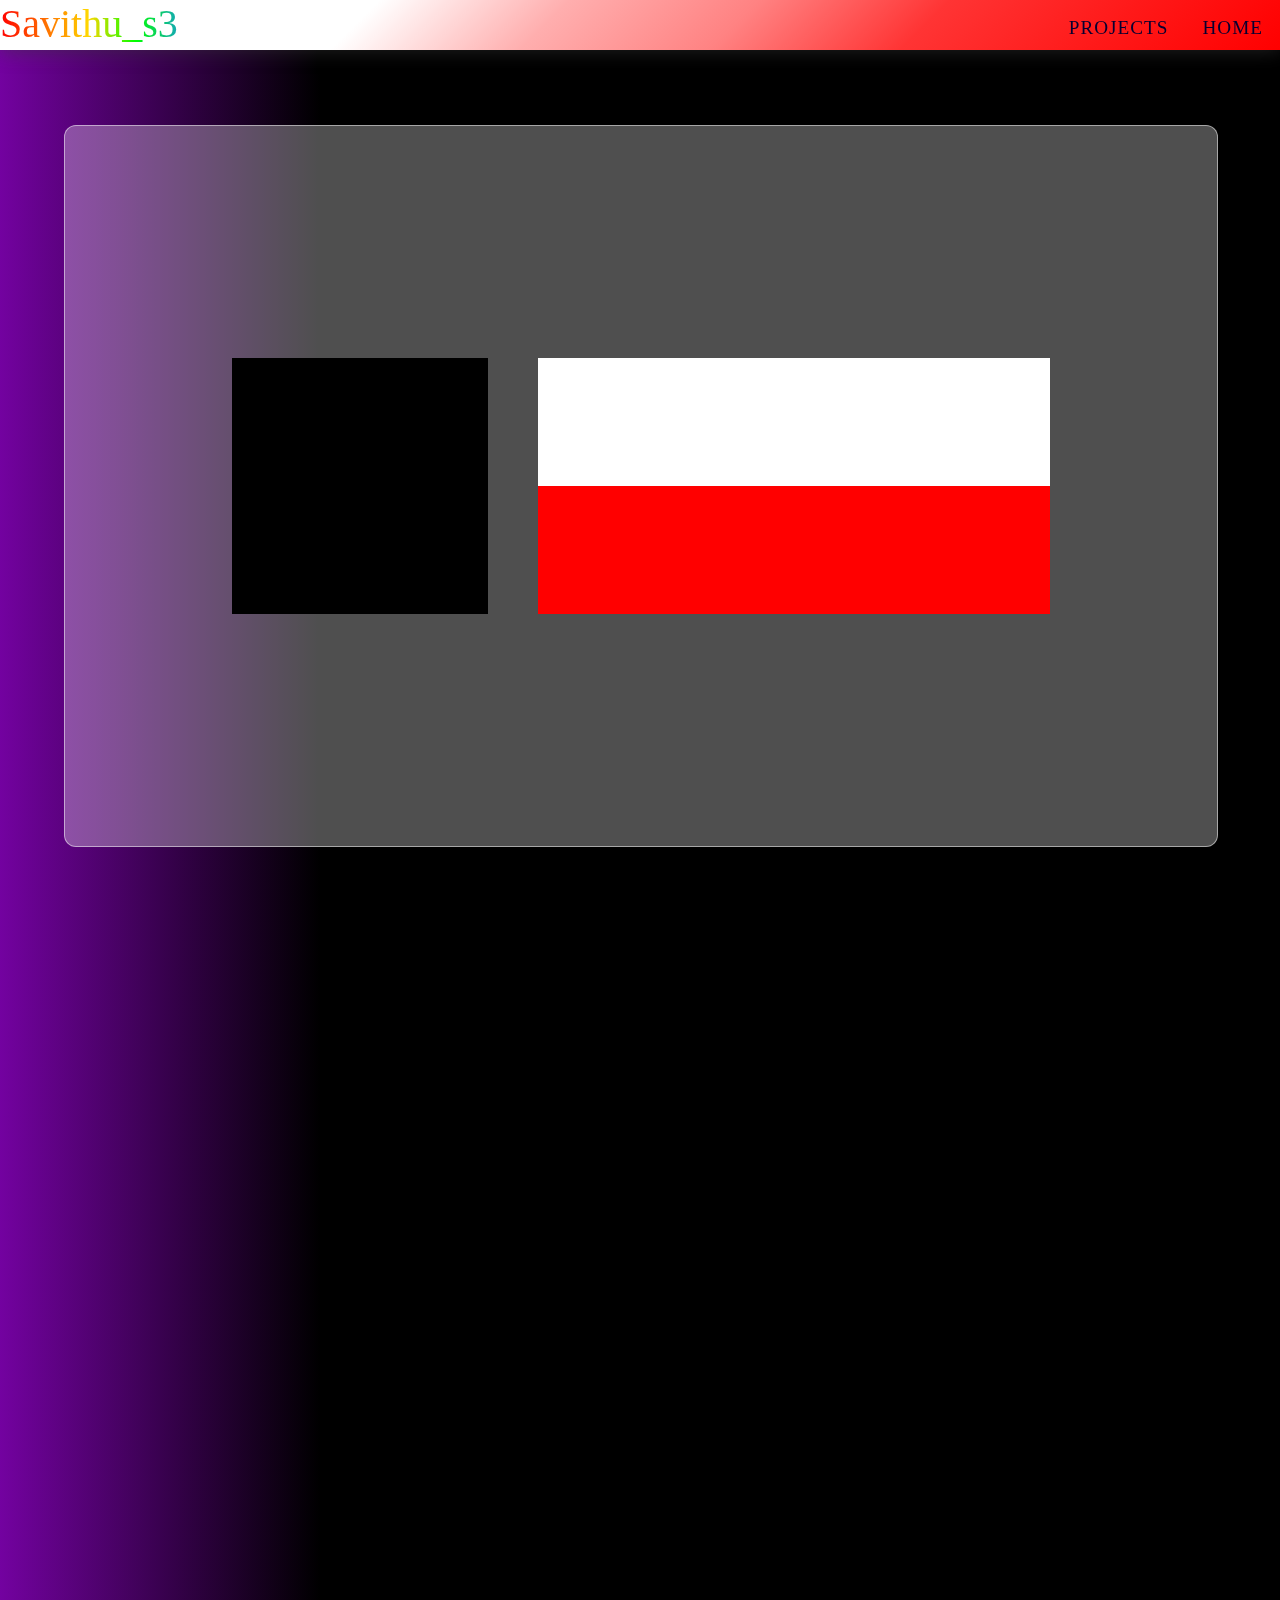
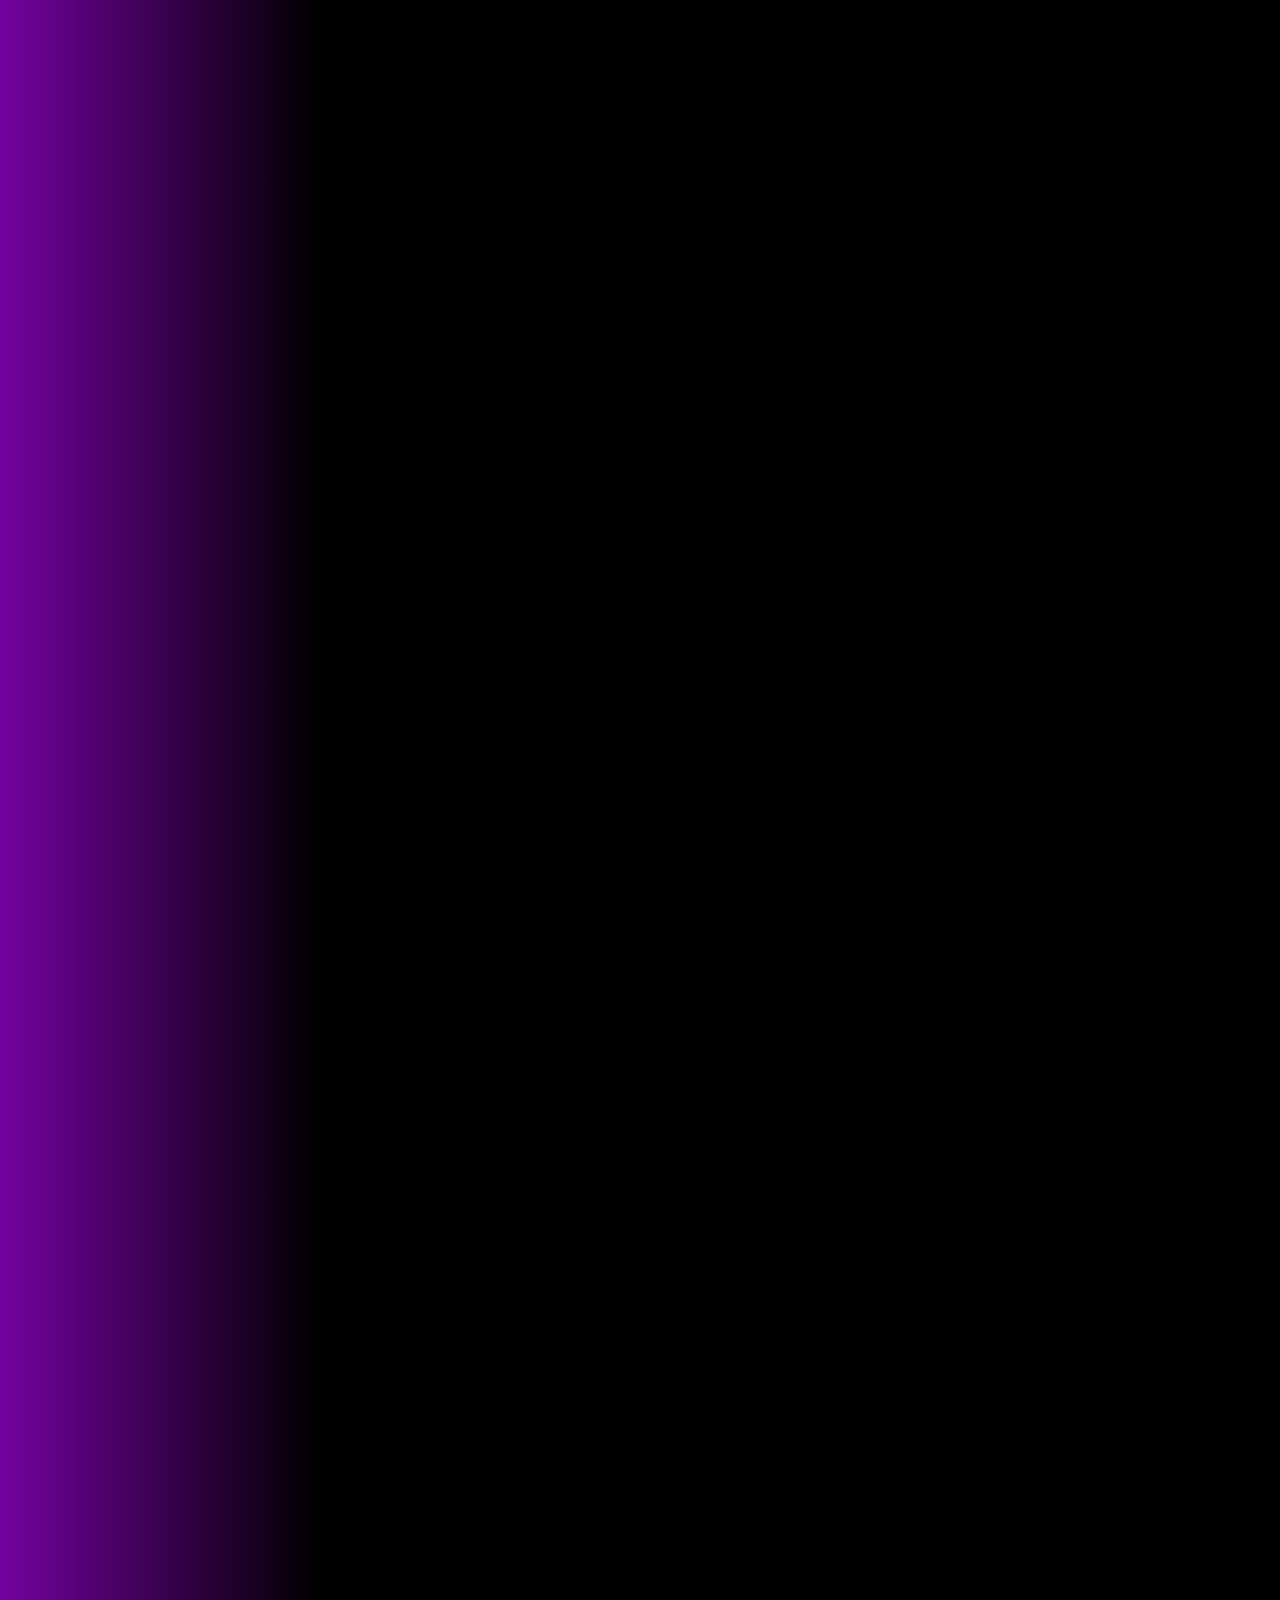
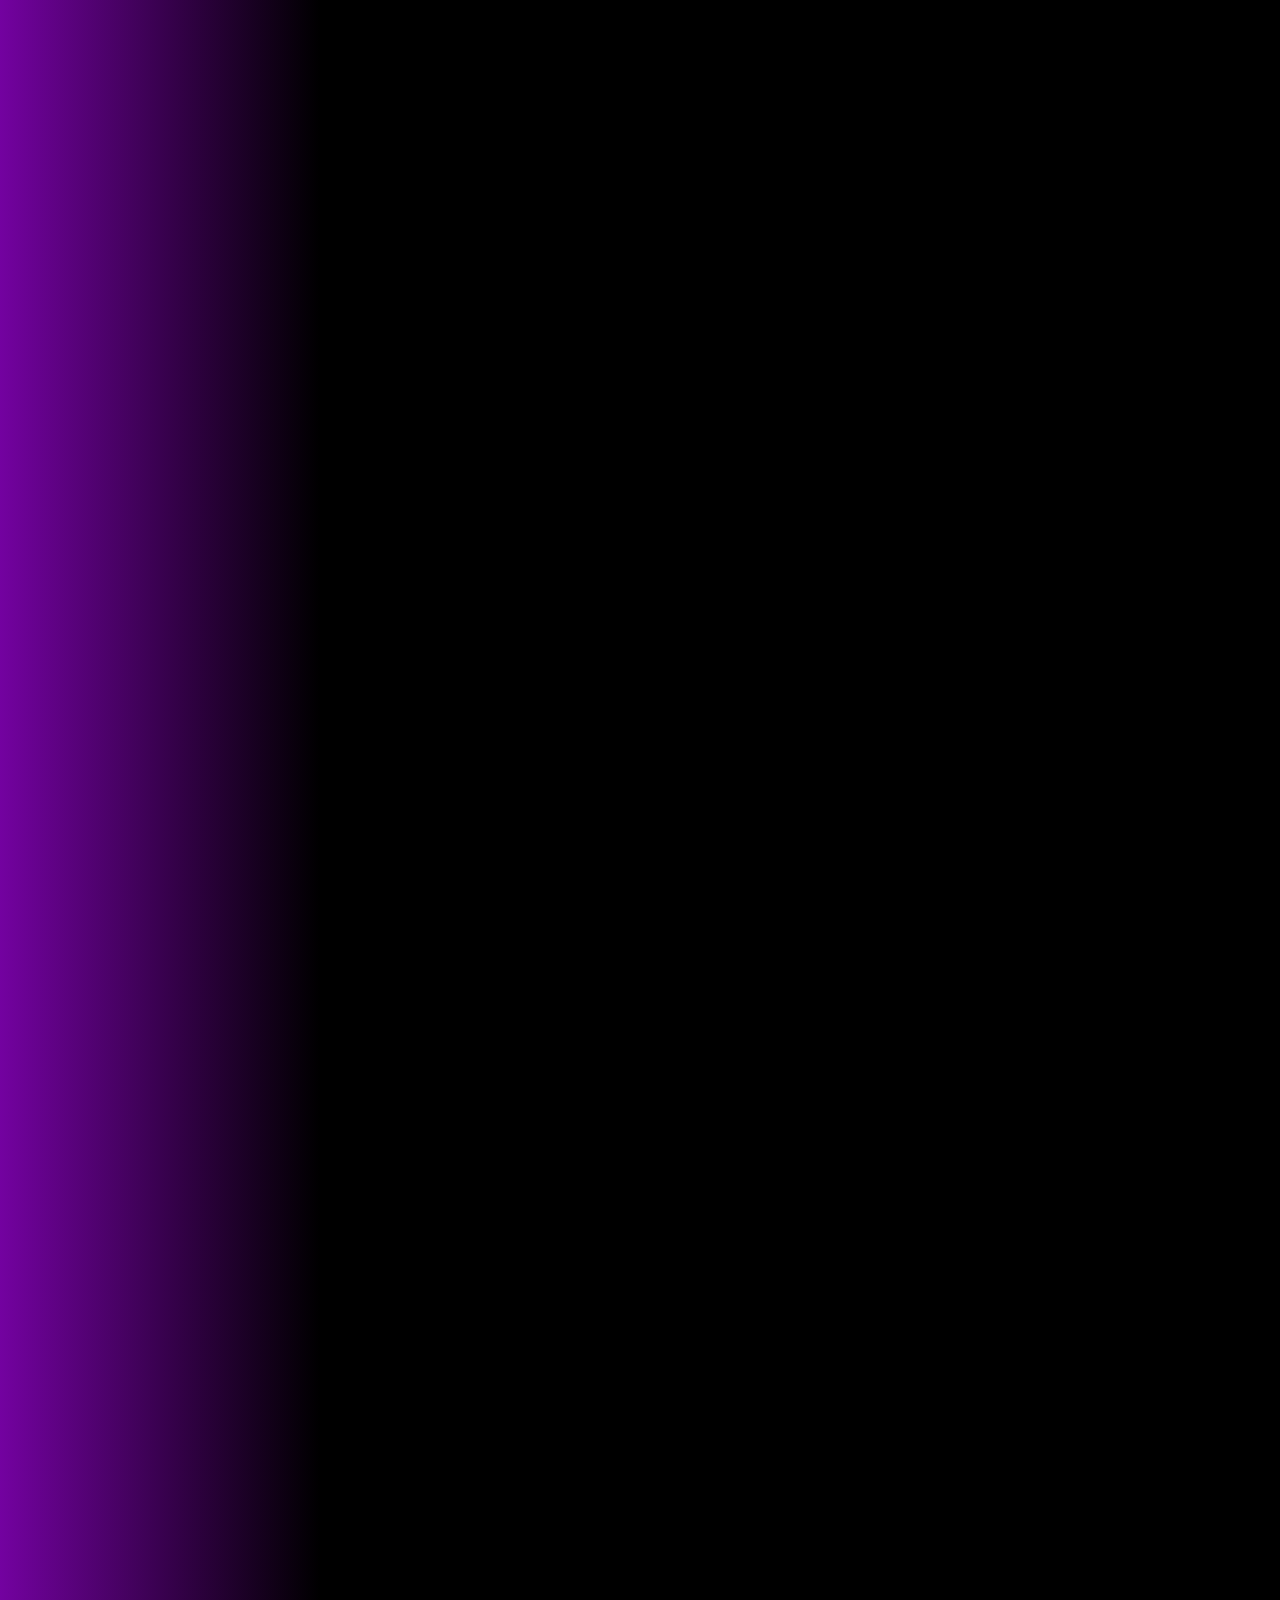
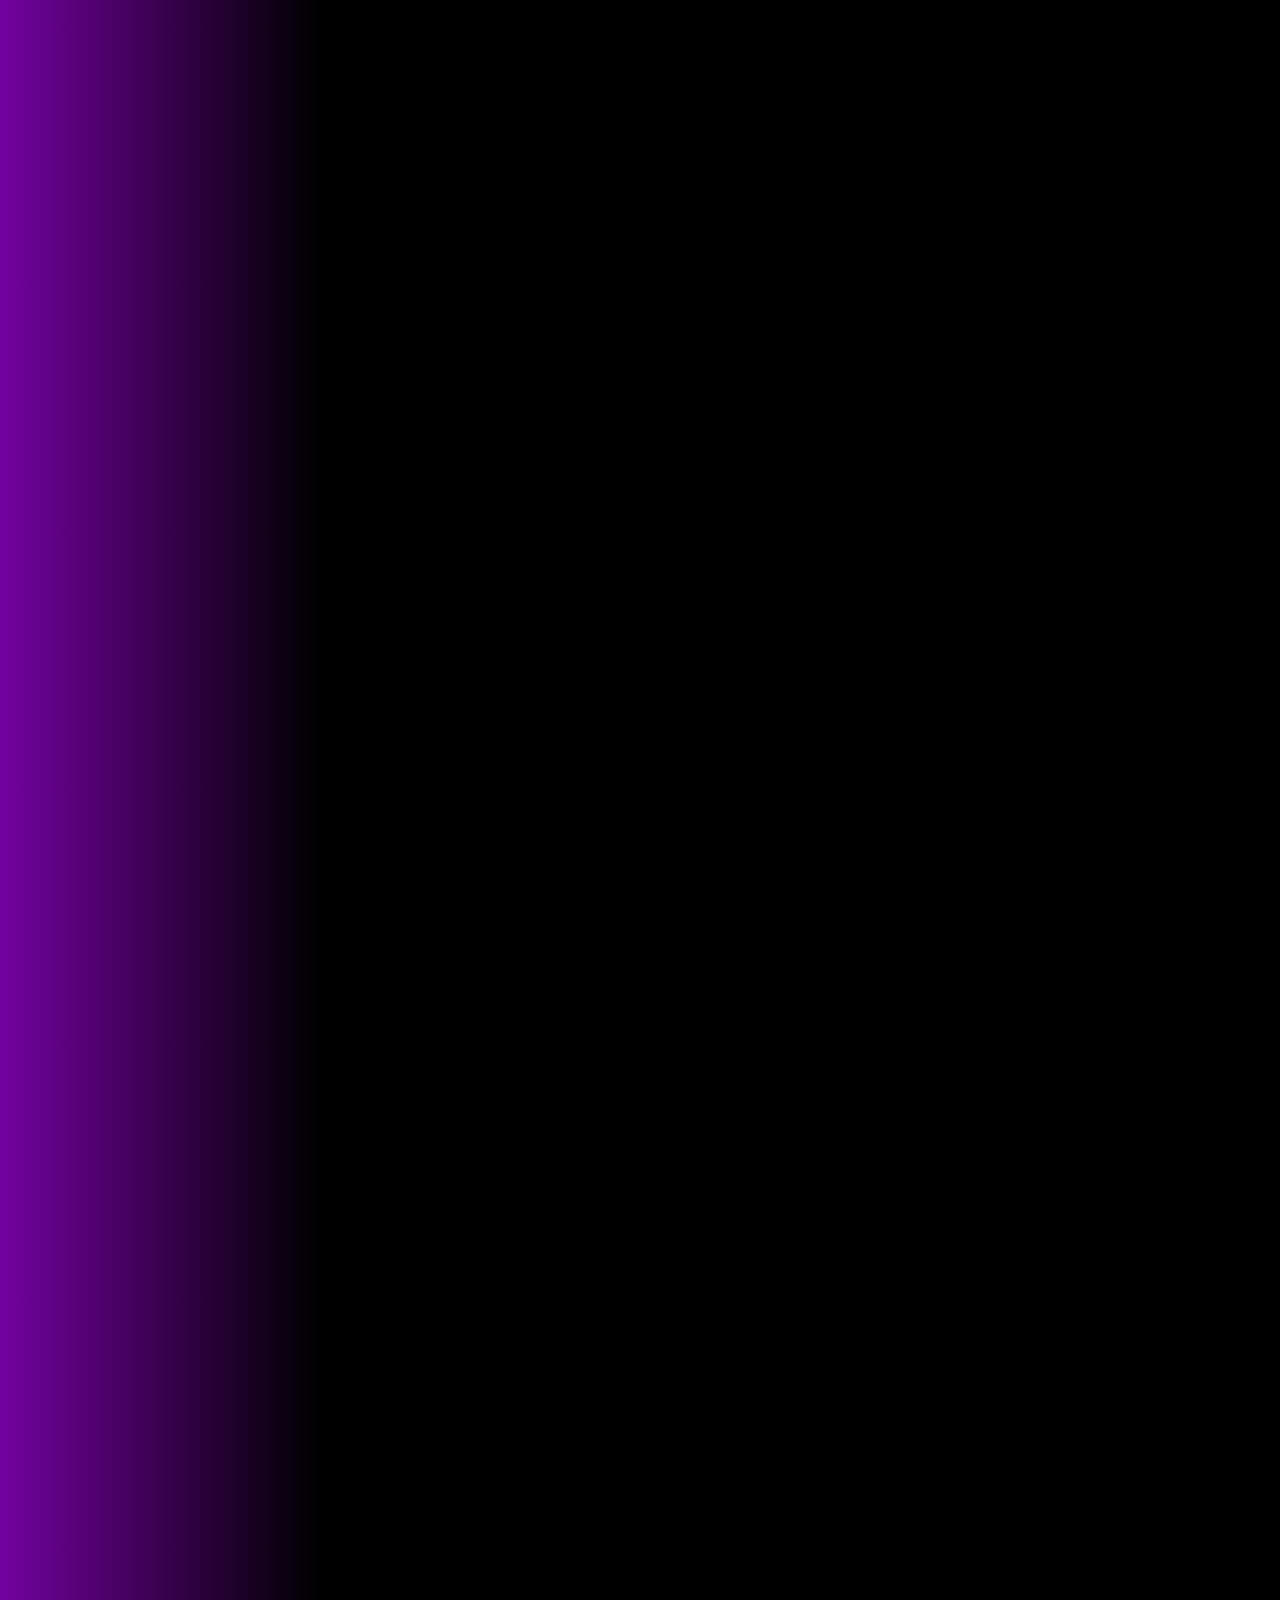
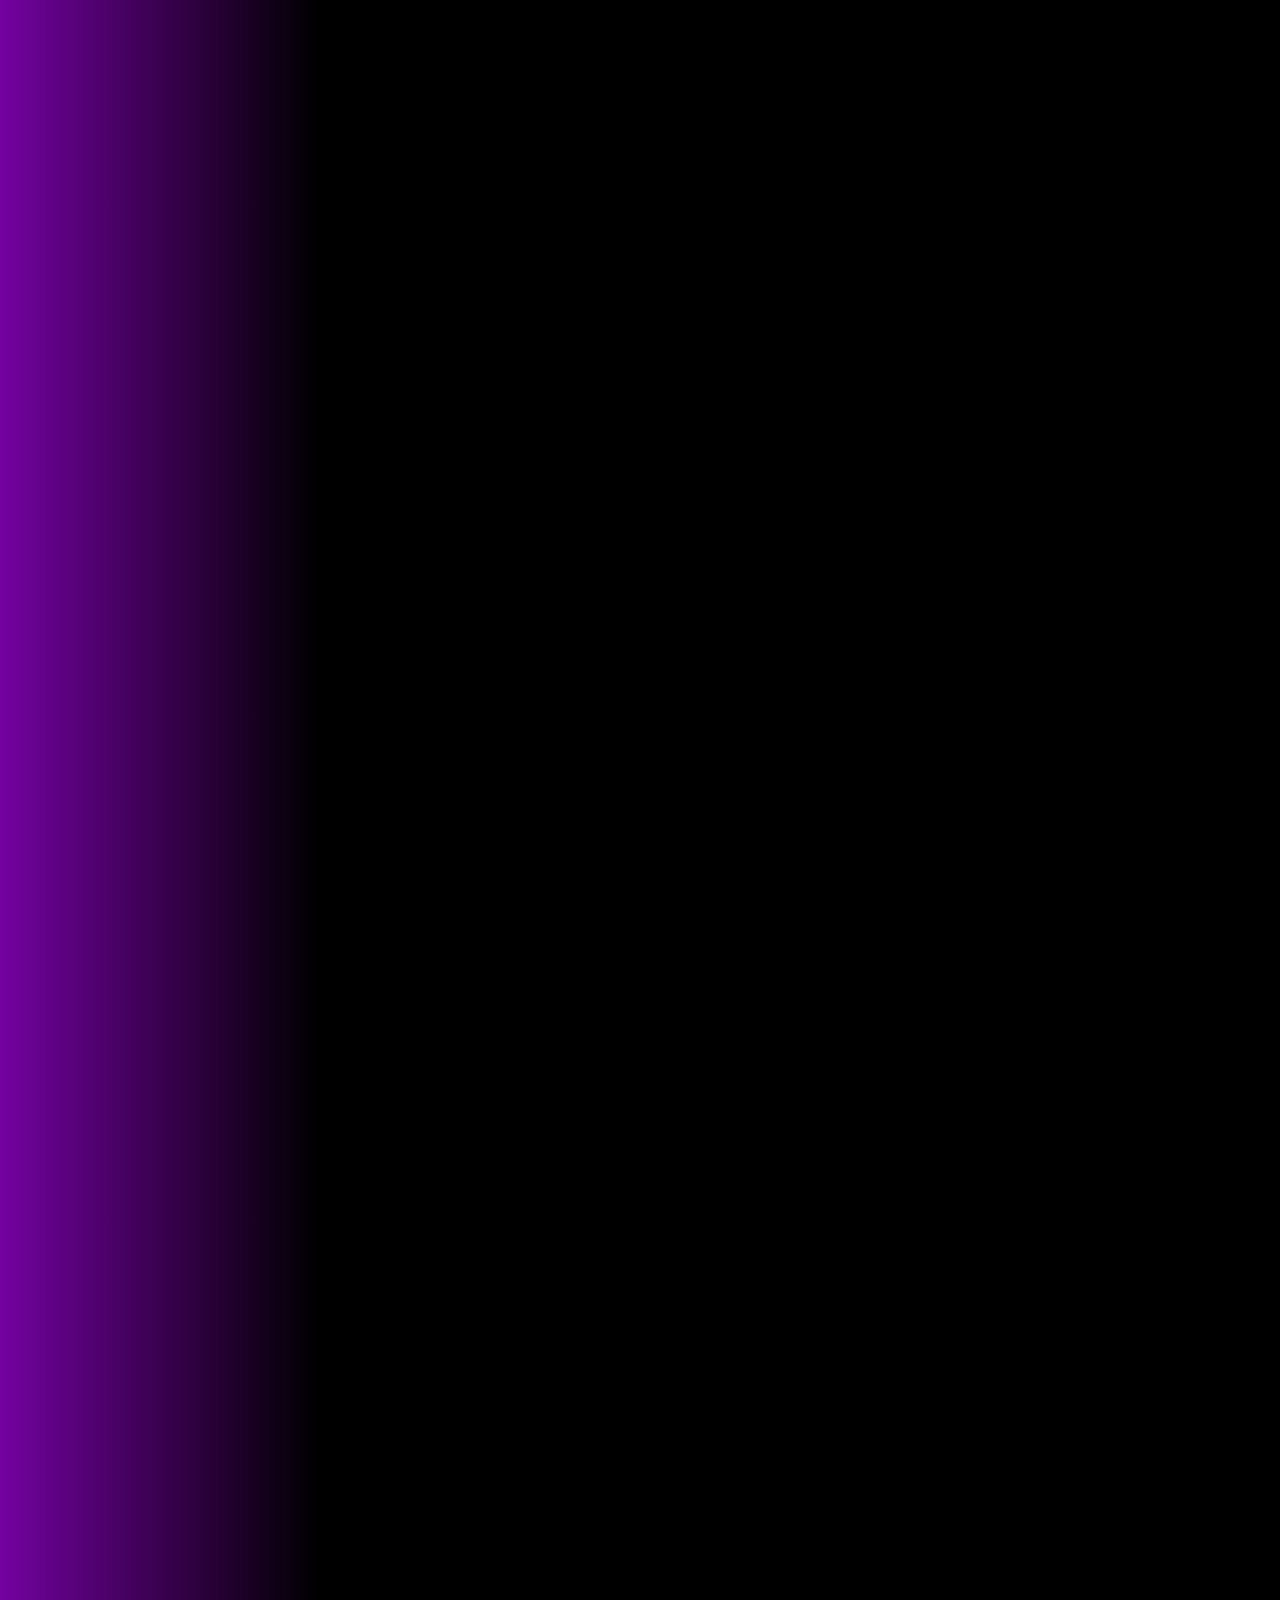
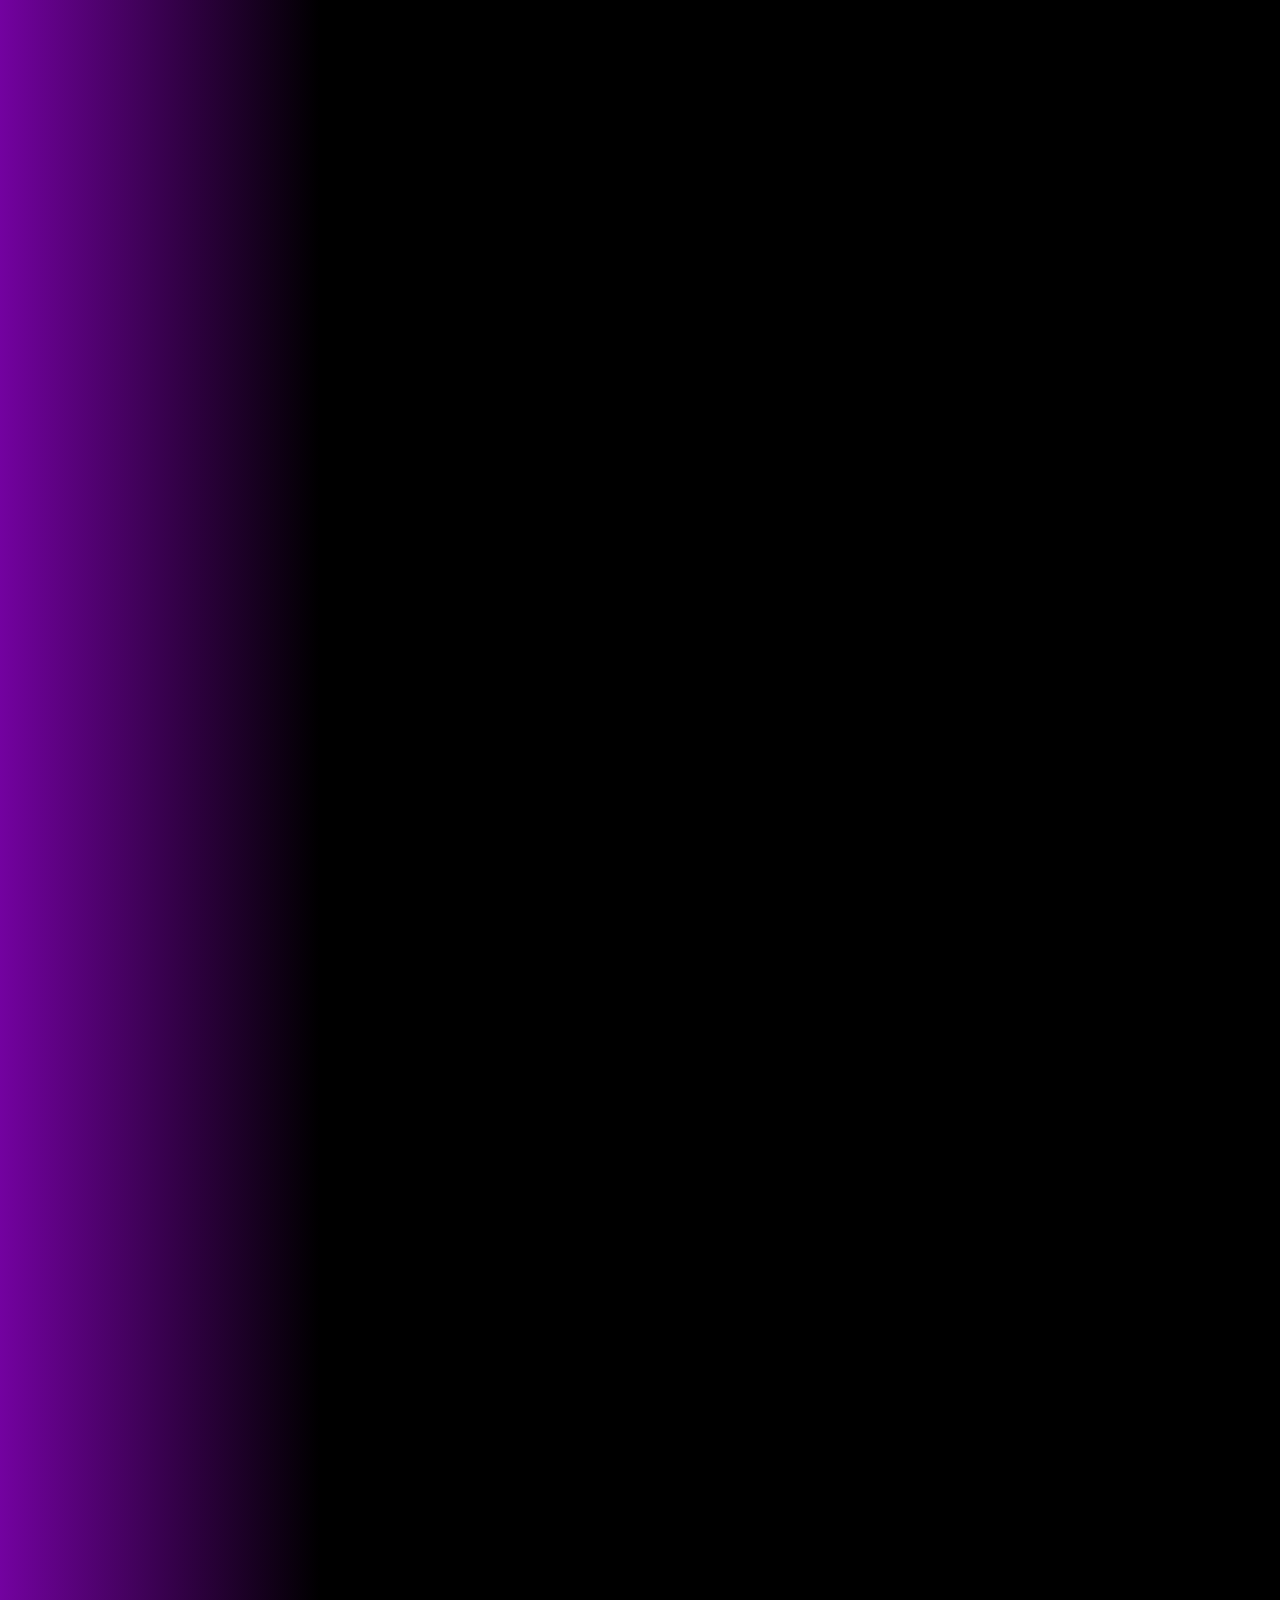
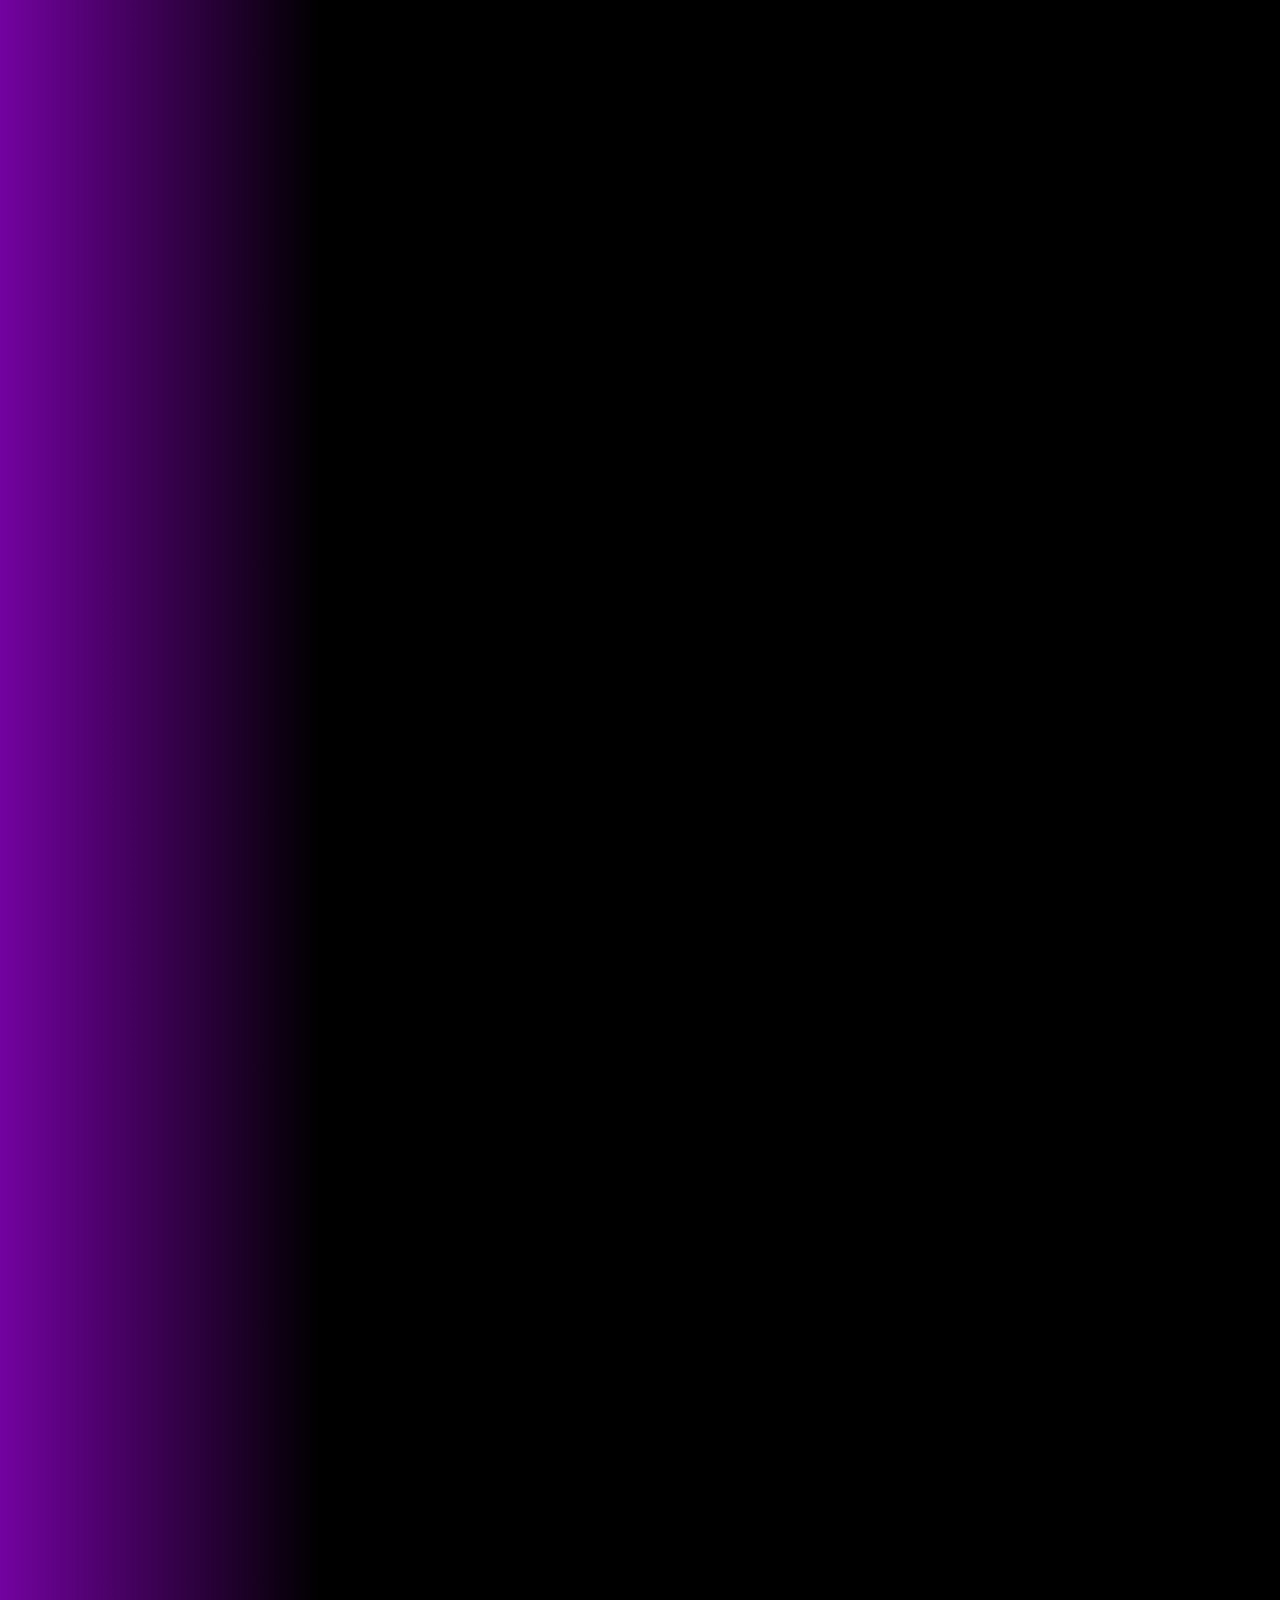
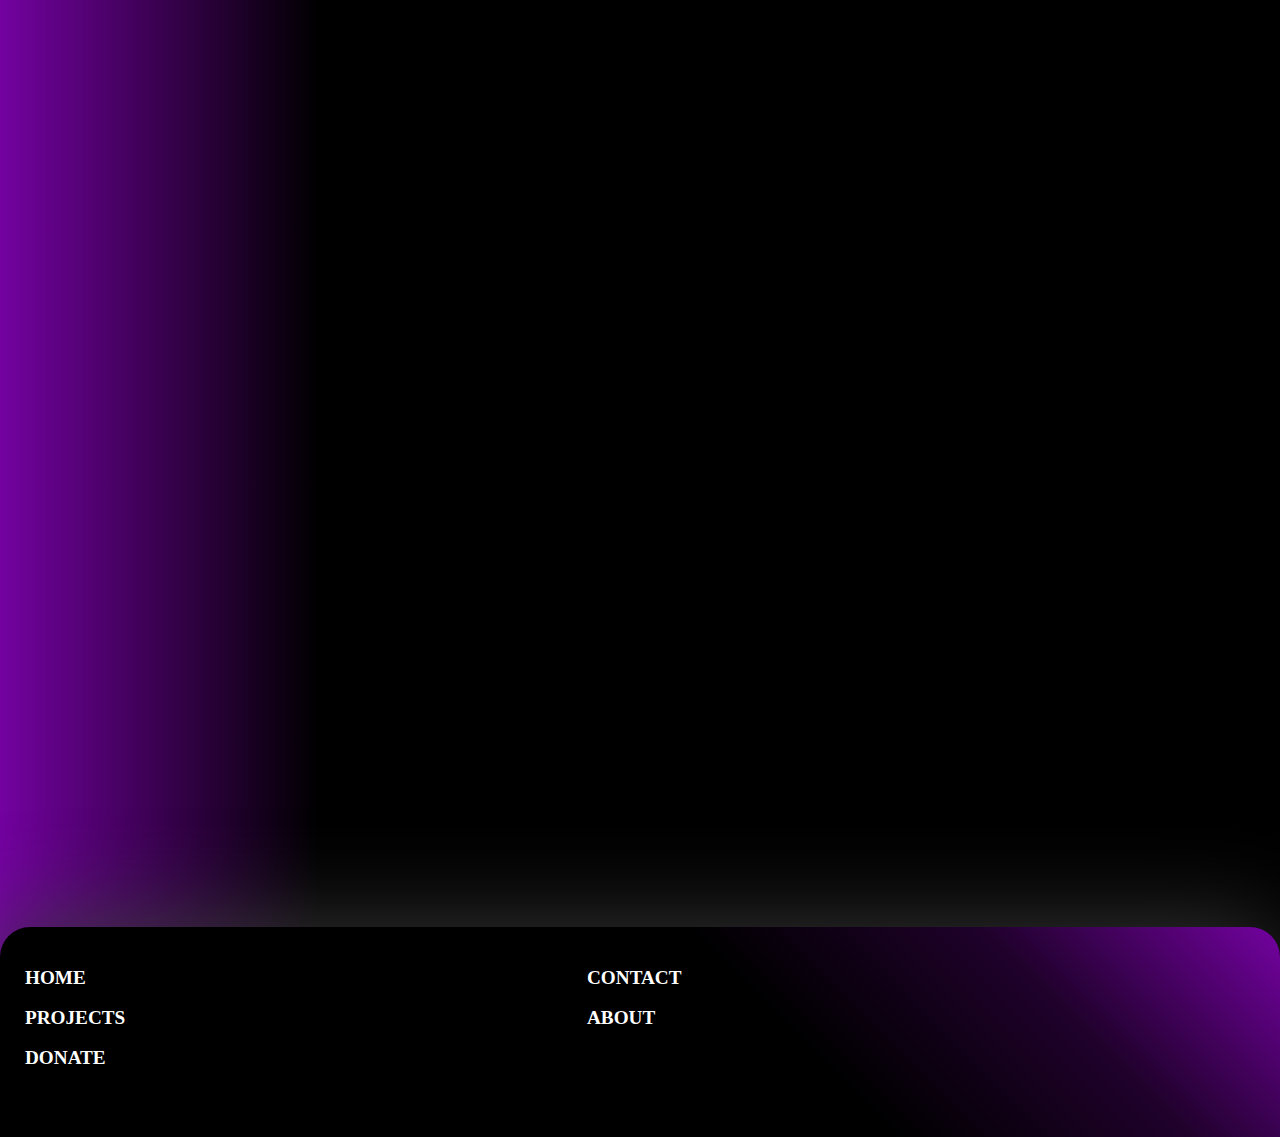
==== index.html @ 1c04158d "Migrating to portfolio and banner changes" ====
<!DOCTYPE html>
<html lang="en">
<head>
	<meta charset="UTF-8">
	<meta http-equiv="X-UA-Compatible" content="IE=edge">
	<meta name="viewport" content="width=device-width, initial-scale=1.0">
	<title>NetWSet</title>
	<link rel="icon" type="image/x-icon" href="./images/NetWSet_favicon.png">
	<link rel="stylesheet" href="./css/main.css">
	<link rel="stylesheet" href="./css/header.css">
	<link rel="stylesheet" href="./css/footer.css">
</head>
<body>
	<div id="header">
		<p id="header_ico"><a href="./index.html" id="header_ico_text">Savithu_s3</a></p>
		<p id="header_items">
			<a id="header_item_1" class="header_item" href="./index.html">HOME</a>
			<a id="header_item_2" class="header_item" href="./pages/projects.html">PROJECTS</a>
		</p>
	</div>
	<div id="progress">
		<span id="progress-value">&#x1F815;</span>
	</div>

	<p id="explode">HELLOBOYS</p>

	<div class="banner">
		<div style="width: 256px; height: 256px; background-color: black;"></div>
		<div style="width: 512px; height: 256px; background-color: black;margin-left: 50px; display: flex; flex-direction: column;">
			<div style="width: 100%; height: 50%; background-color: white;"></div>
			<div style="width: 100%; height: 50%; background-color: red;"></div>
		</div>
	</div>

	<div class="test"></div>
	<div id="footer">
		<div id="content_1">
			<a href="./index.html#top" class="footer_item">HOME</a>
			<br><br>
			<a href="./pages/projects.html#top" class="footer_item">PROJECTS</a>
			<br><br>
			<a href="./pages/donate.html#top" class="footer_item">DONATE</a>
		</div>
		<div id="content_2">
			<a href="./pages/contact.html#top" class="footer_item">CONTACT</a>
			<br><br>
			<a href="./pages/about.html#top" class="footer_item">ABOUT</a>
			<br><br>
		</div>
 	</div>
</body>
<script src="./js/script.js"></script>
</html>
---- css/main.css ----
body {
	background: linear-gradient(270deg, #000000, #000000, #000000, #000000, #7302a0);
  	margin: 0;
	font-family: CaskaydiaCove Nerd Font;
	display: grid;
}

html {
	scroll-behavior: smooth;
}  

#progress {
	position: fixed;
	bottom: 20px;
	right: 20px;
	height: 60px;
	width: 60px;
	display: none;
	place-items: center;
	border-radius: 100%;
	box-shadow: 0 0 10px rgba(0, 0, 0, 0.2);
	cursor: pointer;
	z-index: 1000;
}

#progress-value {
  	display: block;
  	height: calc(100% - 15px);
  	width: calc(100% - 15px);
  	background-color: #ffffff;
  	border-radius: 100%;
  	display: grid;
  	place-items: center;
  	font-size: 35px;
  	color: #001a2e;
  	-webkit-user-select: none;
  	-ms-user-select: none;
  	user-select: none;
}

.banner {
	width: 90%;
	height: 80vh;
	margin-left: 5%;
	margin-right: 5%;
	margin-top: 75px;
	border-radius: 0.75rem;
	border-width: 1px;
	border-style: solid;
	border-color: rgba(255,255,255,0.5);
	background-color: rgba(255, 255, 255, 0.308);
	display: flex;
	-webkit-box-align: center;
	align-items: center;
	align-content: center;
	text-align: center;
	vertical-align: middle;
	justify-content: center;
}

#banner_title_2 {
	color: aliceblue;
}

#banner_title {
	font-family: "Fira Code";
	color: white;
	font-size: 40px;
	font-weight: 900;
	margin-bottom: 0%;
}

.banner_buttons {
	display: inline;
	border-radius: 10px;
	border: solid 2px rgb(0, 0, 0);
	cursor: pointer;
	background: linear-gradient(90deg, rgb(0, 150, 62), rgb(0, 228, 38));
	text-decoration: none;
	padding: 0.75rem 2.75rem;
	justify-content: center;
	flex-wrap: nowrap;
	align-items: stretch;
	color: #000000;
	margin-left: 3px;
	margin-right: 3px;
}

.banner_buttons:hover {
	border: solid 3px white;
	font-weight: 900;
	background: linear-gradient(90deg, rgb(0, 95, 40), rgb(0, 150, 25));
}

.test {
	height: 10000px;
}

::-webkit-scrollbar {
    width: 8px;
    height: 6px;
}

::-webkit-scrollbar-thumb {
    background: hsl(0, 0%, 38%);
    border-radius: 5px;
}

::-webkit-scrollbar-thumb:hover {
	background: #16ff00;
}

::-webkit-scrollbar-track {
    background: #001a2e;
}

::-webkit-scrollbar-button {
    background: #001a2e;
}

/* Explode */
#explode > .letter {
	display: inline-block;
	transition: transform 350ms ease;
	color: white;
}

#explode:hover > .letter {
	transition-duration: 800ms;
}

#explode:hover > .letter:nth-child(1) {
	transform: translate(-80%, 60%) rotate(8deg);
}

#explode:hover > .letter:nth-child(2) {
	transform: translate(80%, -60%) rotate(90deg);
}

#explode:hover > .letter:nth-child(3) {
	transform: translate(-80%, 60%) rotate(-8deg);
}

#explode:hover > .letter:nth-child(4) {
	transform: translate(80%, 60%) rotate(20deg);
}

#explode:hover > .letter:nth-child(5) {
	transform: translate(-80%, -60%) rotate(20deg);
}

#explode:hover > .letter:nth-child(6) {
	transform: translate(-50%, 70%) rotate(-45deg);
}

#explode:hover > .letter:nth-child(7) {
	transform: translate(10%, 40%) rotate(2deg);
}

#explode:hover > .letter:nth-child(8) {
	transform: translate(-10%, -60%) rotate(-1deg);
}

#explode:hover > .letter:nth-child(9) {
	transform: translate(-80%, 60%) rotate(25deg);
}
/* Explode */

@media screen and (max-width: 427px) {
	#header a:not(:first-child) {display: none;}
}

@media screen and (max-width: 427px) {
	#header.responsive {position: relative;}
	#header.responsive a {
		float: none;
		display: block;
		text-align: left;
	}
}
---- css/header.css ----
#header {
	width: 100%;
	height: 50px;
	top: 0;
	background: linear-gradient(135deg, #ffffff, #ffffff, #ffffff, #ffaeae, #ff8282, #ff3434, #ff1919, #ff0000);
	position: fixed;
	box-shadow: 0 0 20px rgba(59, 59, 59, 0.616);
	overflow: hidden;
}

#header .icon {
	display: none;
}

#header_ico {
	max-width: 237.6146px;
	width: 100%;
	float: left;
	margin-left: 0%;
	margin-top: 0%;
	font-size: 40px;
	cursor: pointer;
	-webkit-user-select: none;
	-ms-user-select: none;
	user-select: none;
	background: linear-gradient(90deg, #ff0000 0%, #ffd700 37%, #00ff00 57%, #1b85ff 82%, #800080 100%);
	-webkit-text-fill-color: transparent;
	-webkit-background-clip: text;
}

.header_item {
	float: right;
	color: rgb(7, 0, 48);
	margin: 17px;
	font-size: larger;
	font-weight: 400;
	text-decoration: none;
	-webkit-user-select: none;
	-ms-user-select: none;
	user-select: none;
	text-transform: uppercase;
	letter-spacing: 1px;
}

#header_items {
	height: 50px;
	margin: 0;
	width: fit-content;
	float: right;
}

.header_item:hover {
	float: right;
	color: rgb(255, 255, 255);
}
---- css/footer.css ----
#footer {
	width: 100%;
	height: 210px;
	bottom: 0px;
	background: linear-gradient(45deg, #000000, #000000, #000000, #000000, #20012c, #7302a0);
	margin-top: 100%;
	margin-bottom: 0%;
	display: flex;
	flex: 0%;
	border-top-right-radius: 30px;
	border-top-left-radius: 30px;
	box-shadow: 0 0 100px rgb(59 59 59 / 100%);
}

.footer_item {
	color: white;
	text-decoration: none;
	position: relative;
	-webkit-user-select: none;
	-ms-user-select: none;
	user-select: none;
	font-size: larger;
	font-weight: 600;
}

.footer_item:hover {
	color: green;
	position: relative;
}

#content_1 {
	width: 40%;
	float: left;
	margin: 5px;
	margin-top: 20px;
	margin-bottom: 10px;
	padding: 20px;
	color: white;
}

#content_2 {
	width: 40%;
	float: left;
	margin: 5px;
	margin-top: 20px;
	margin-bottom: 10px;
	padding: 20px;
}
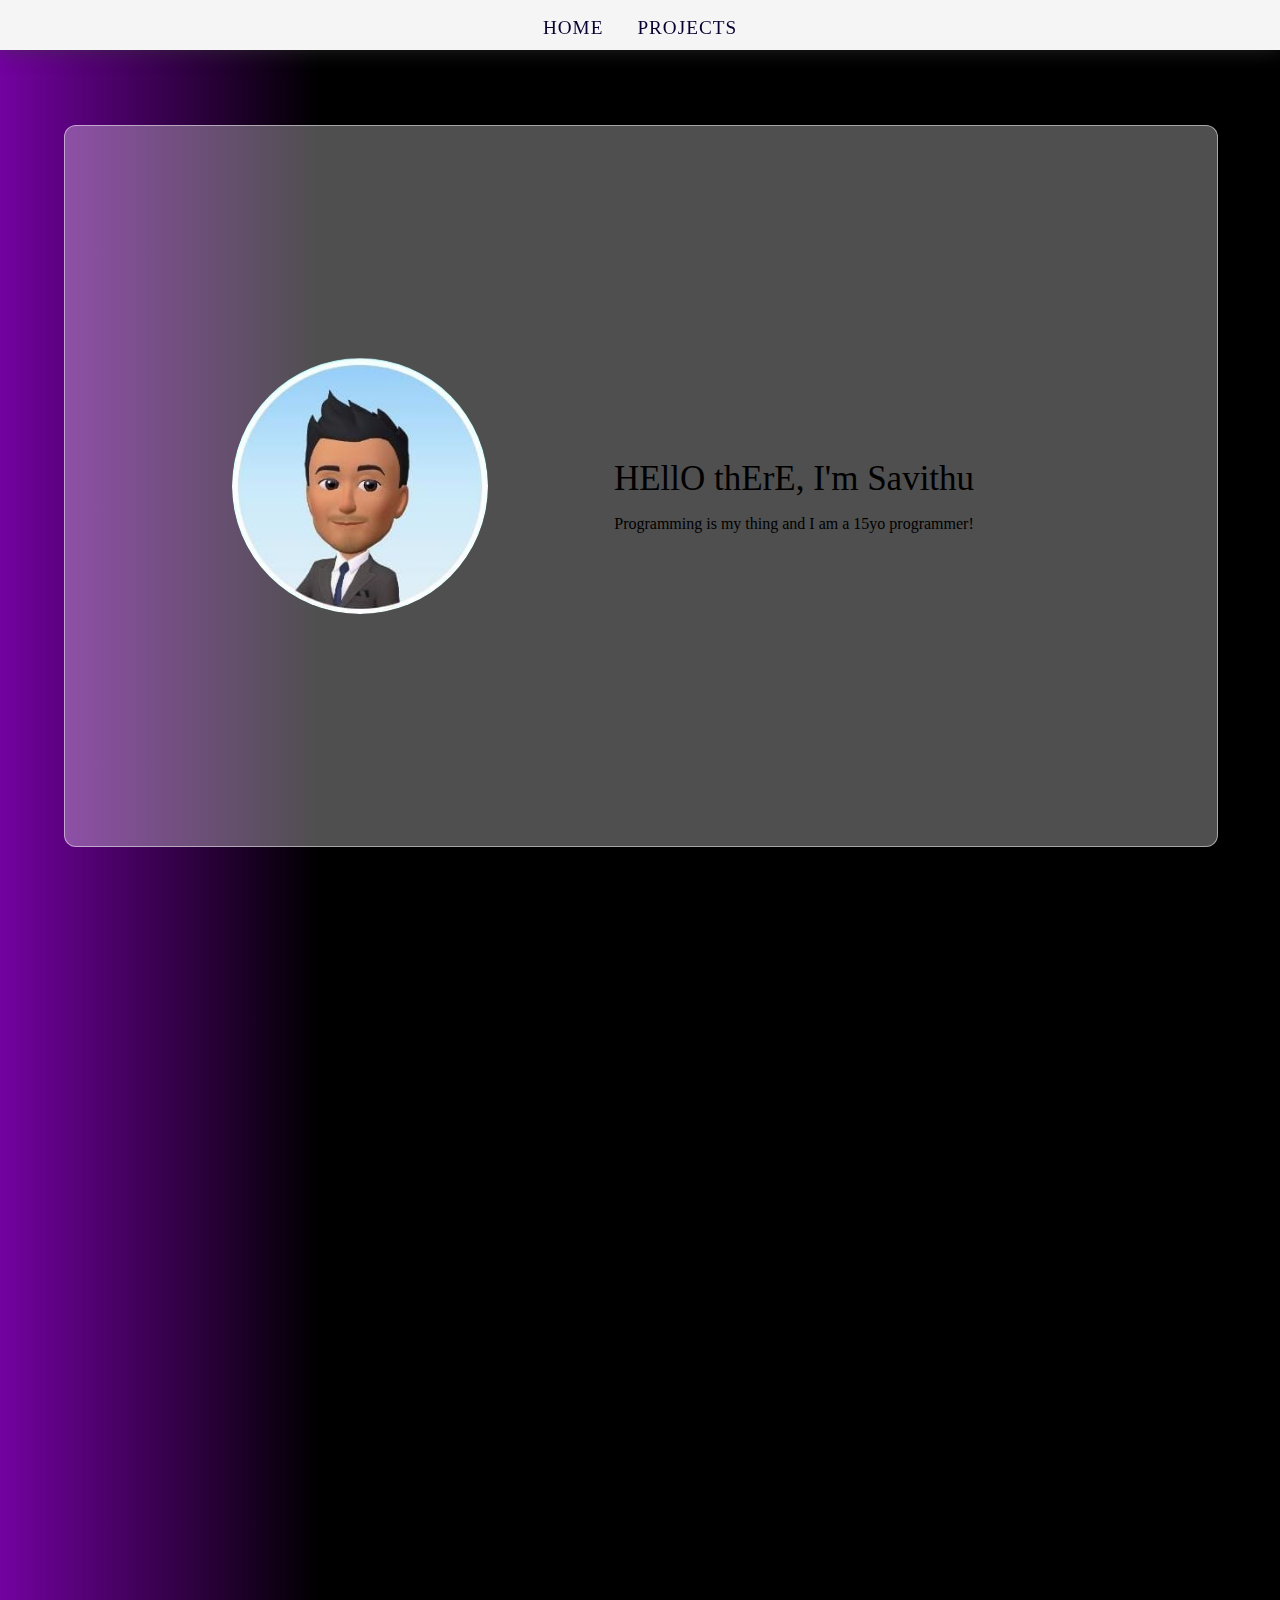
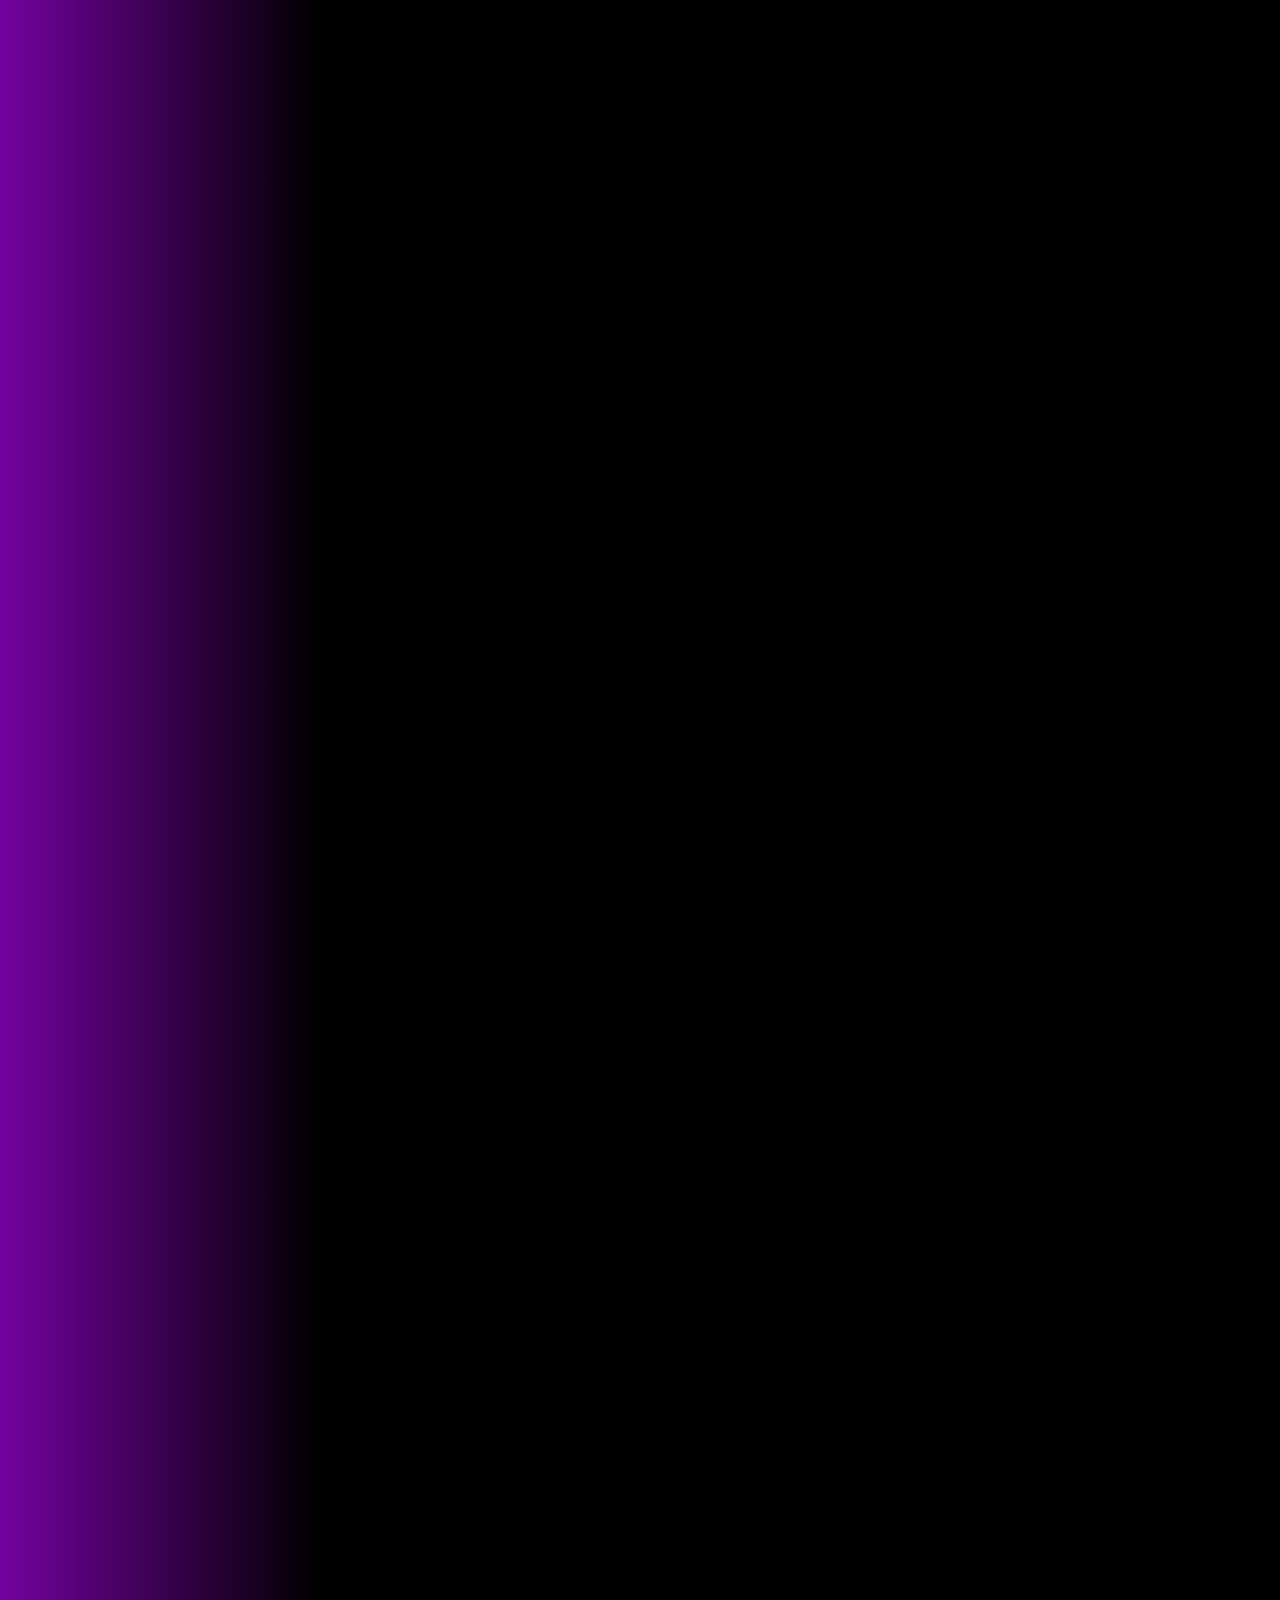
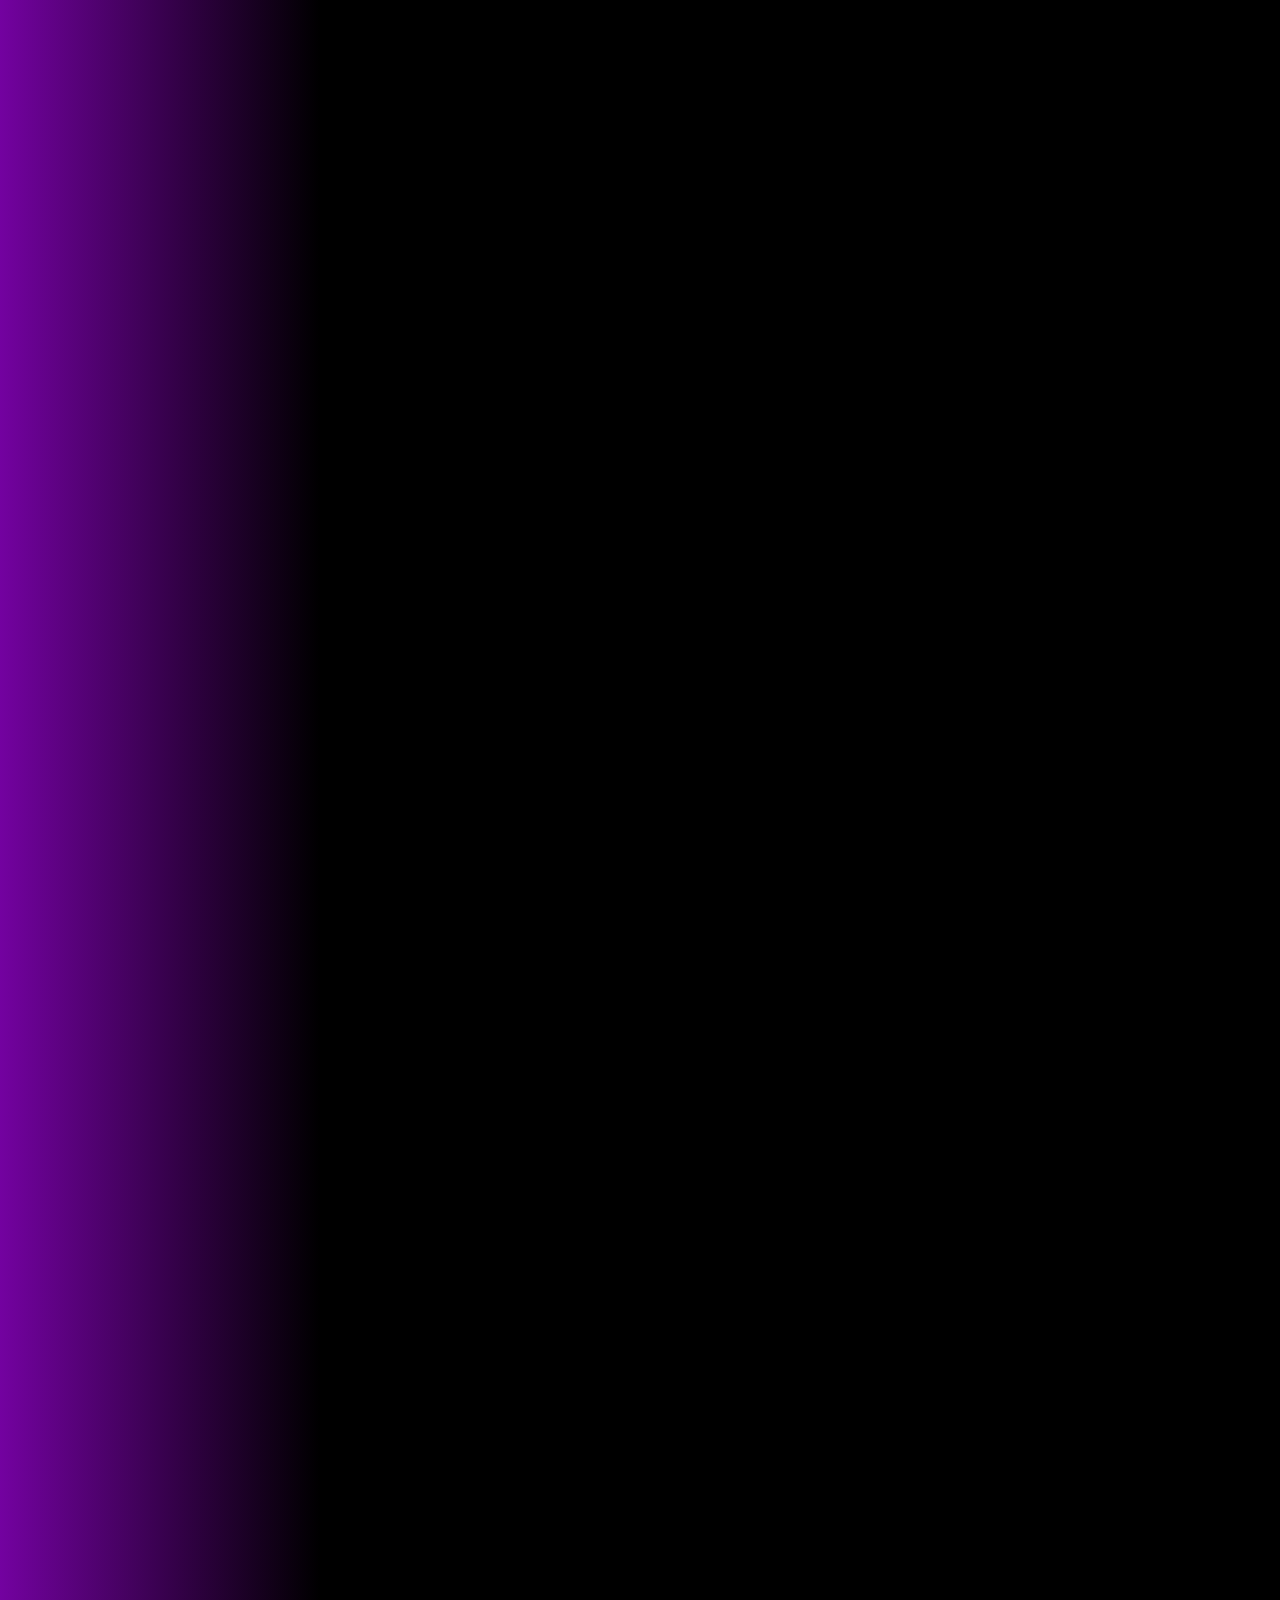
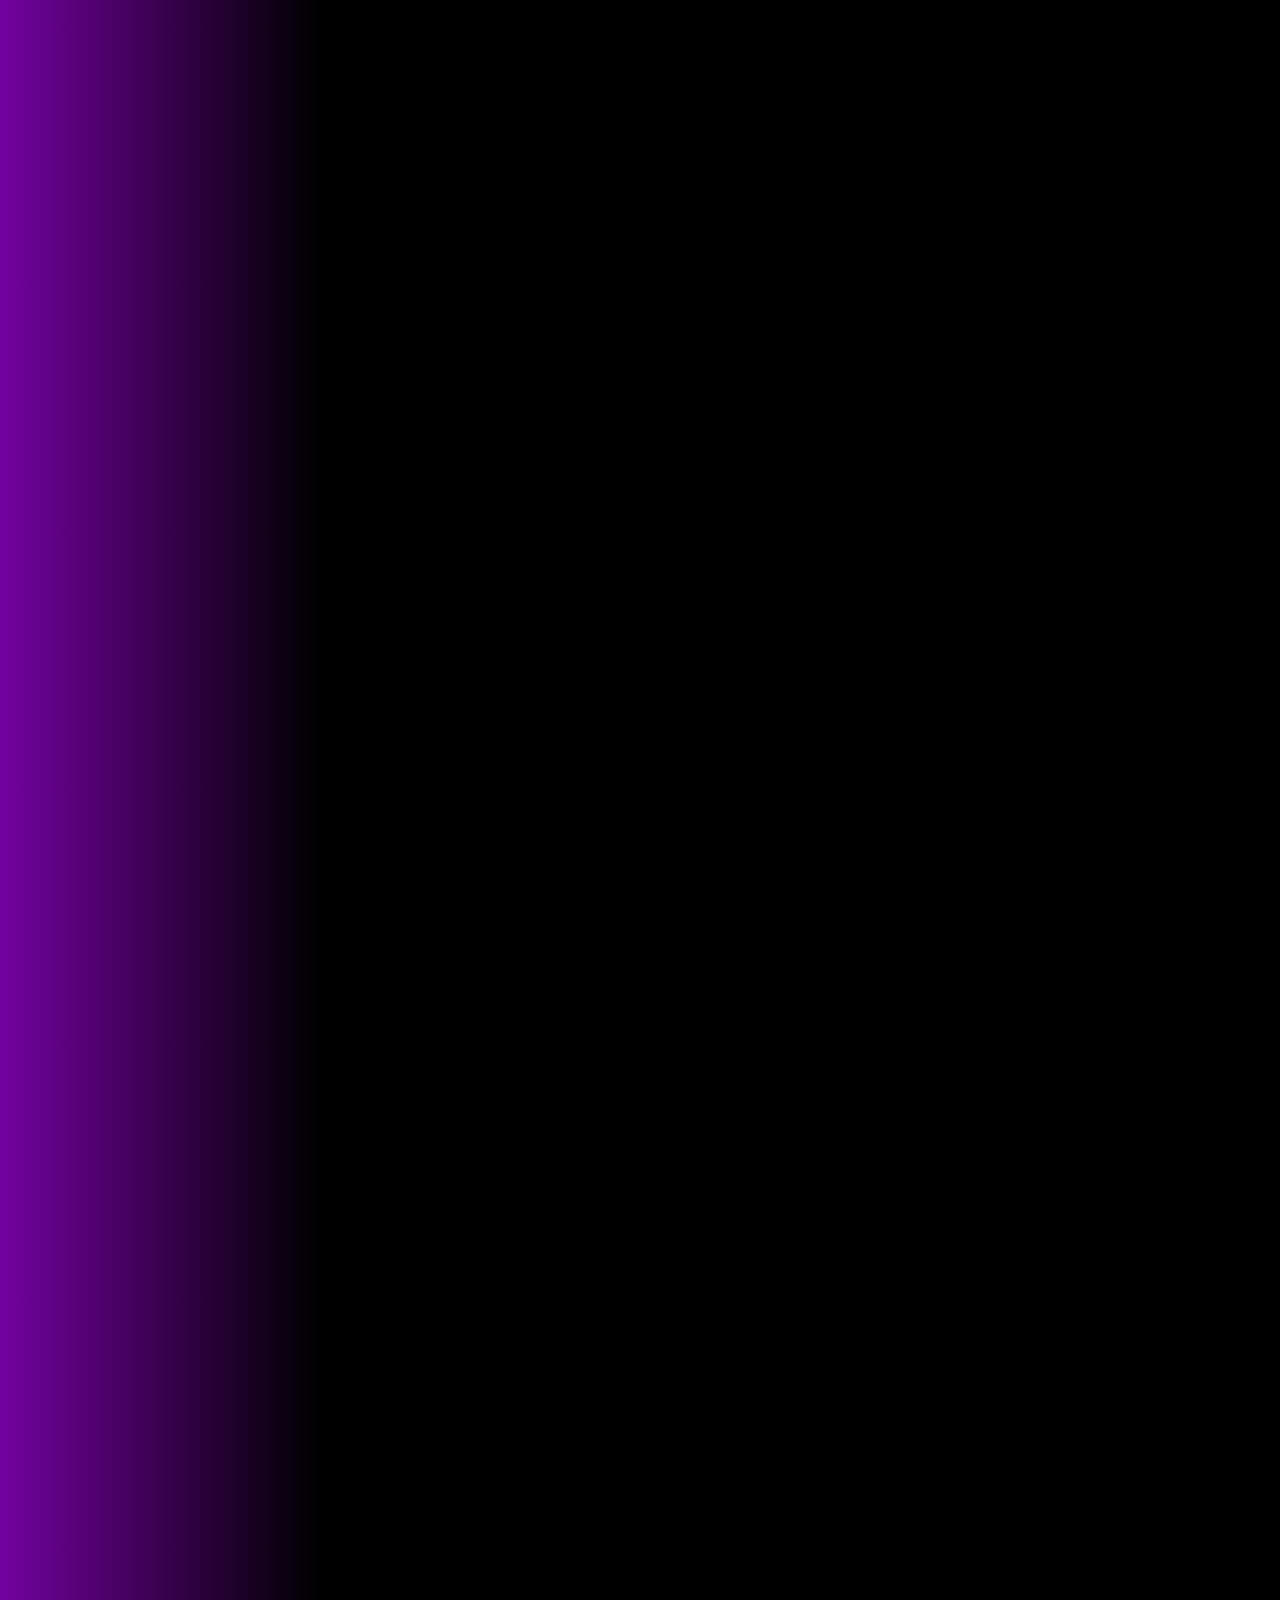
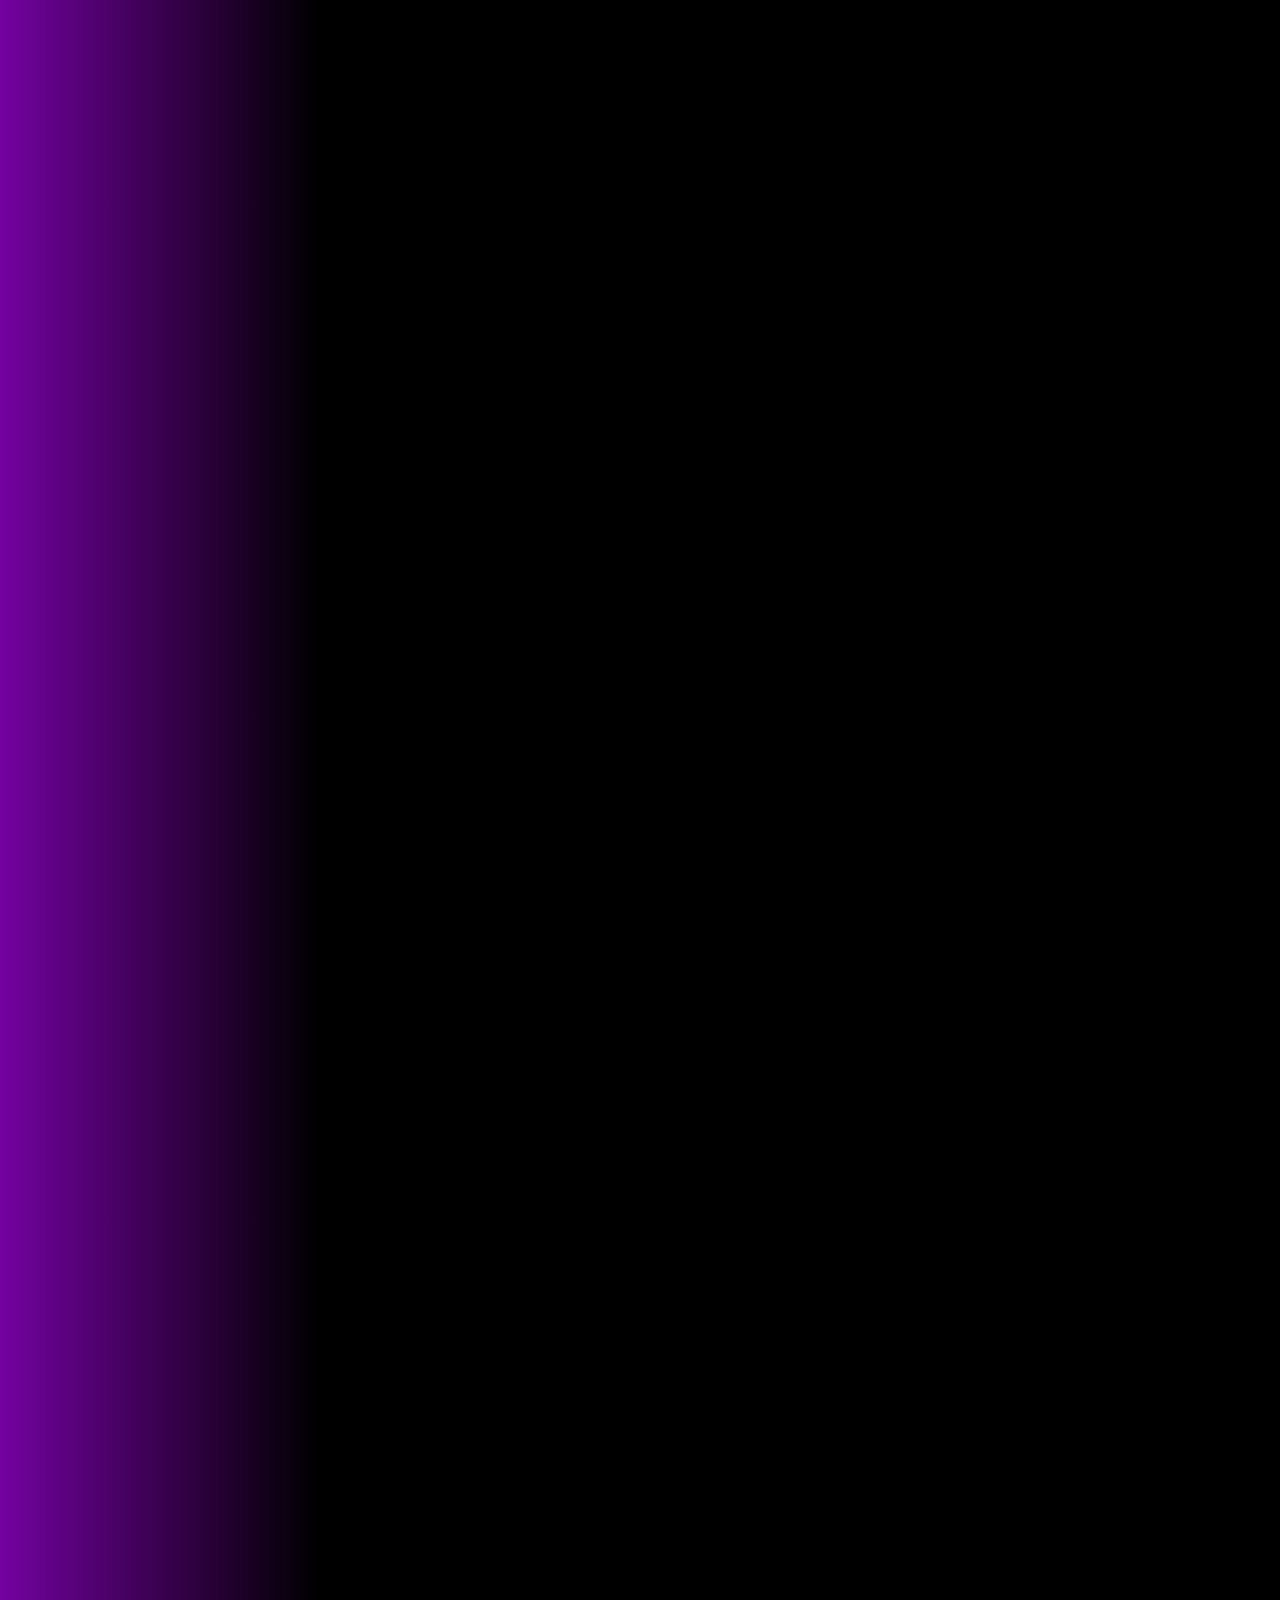
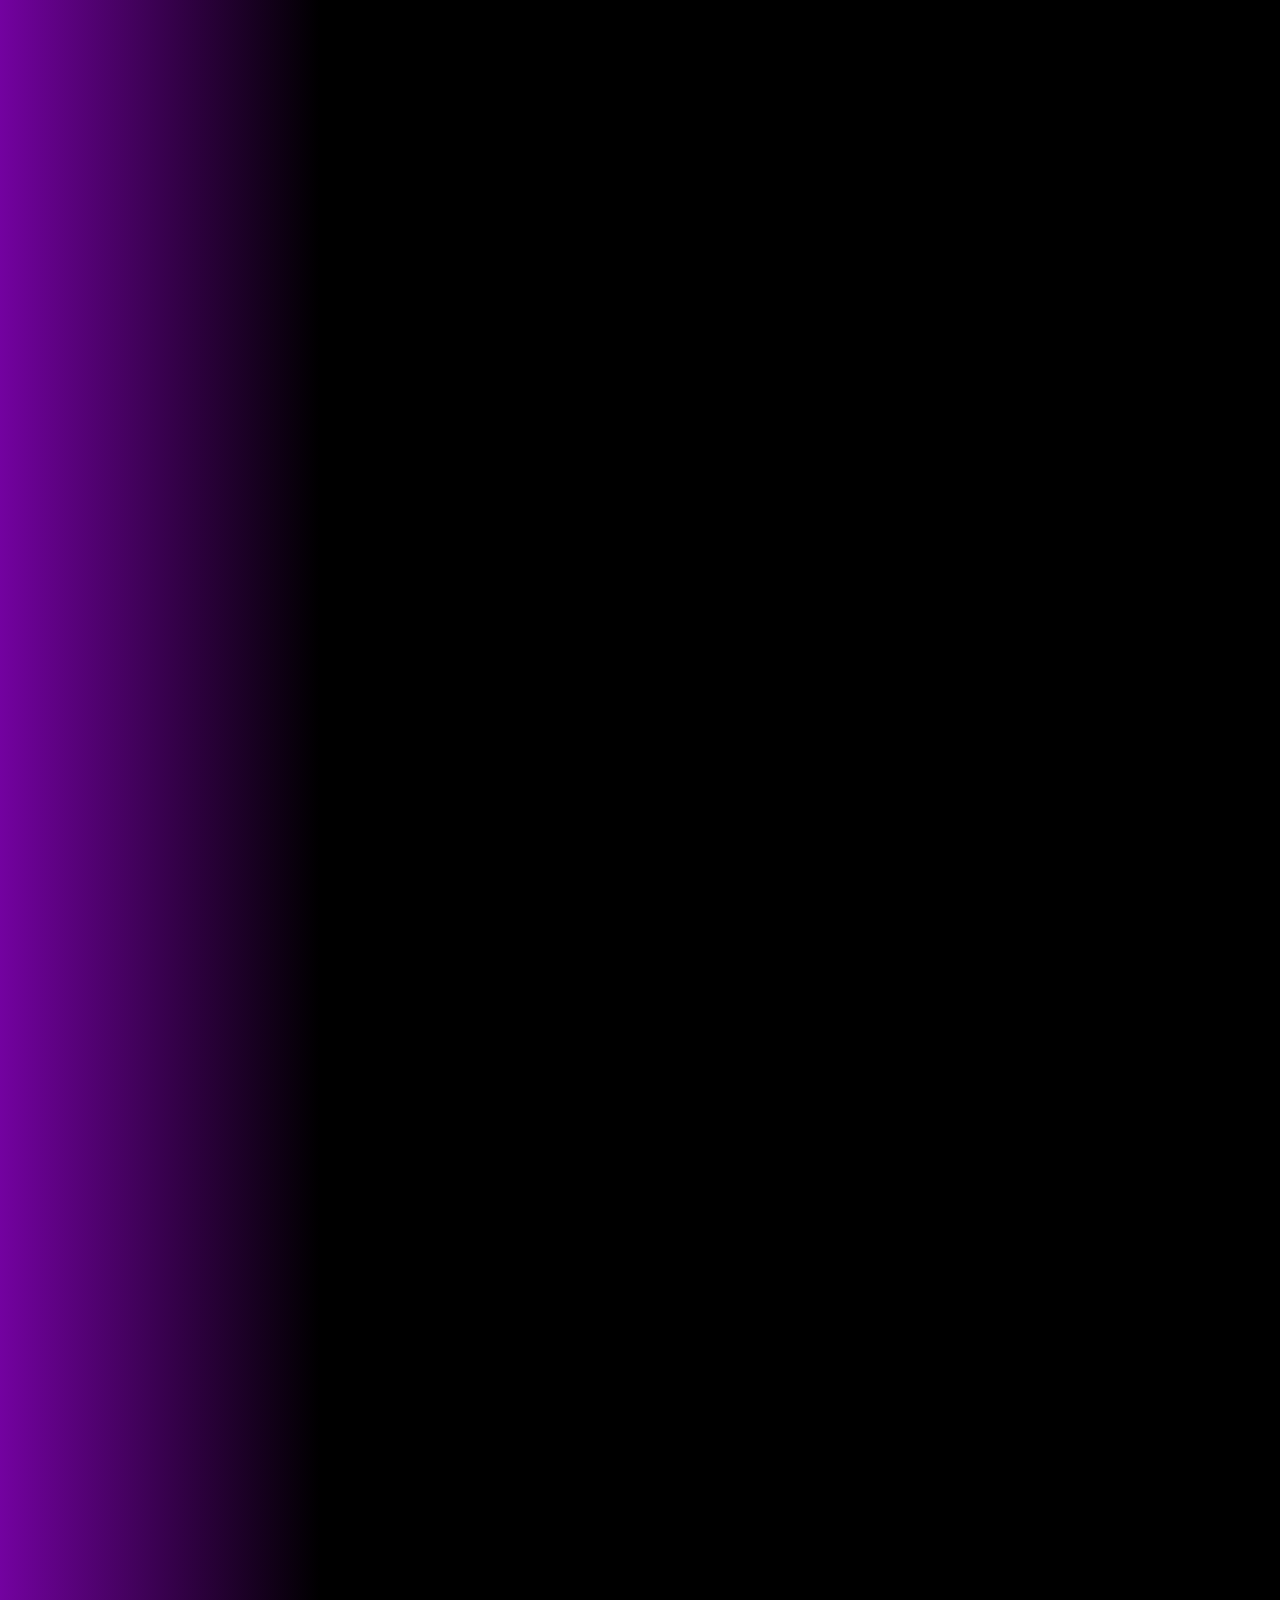
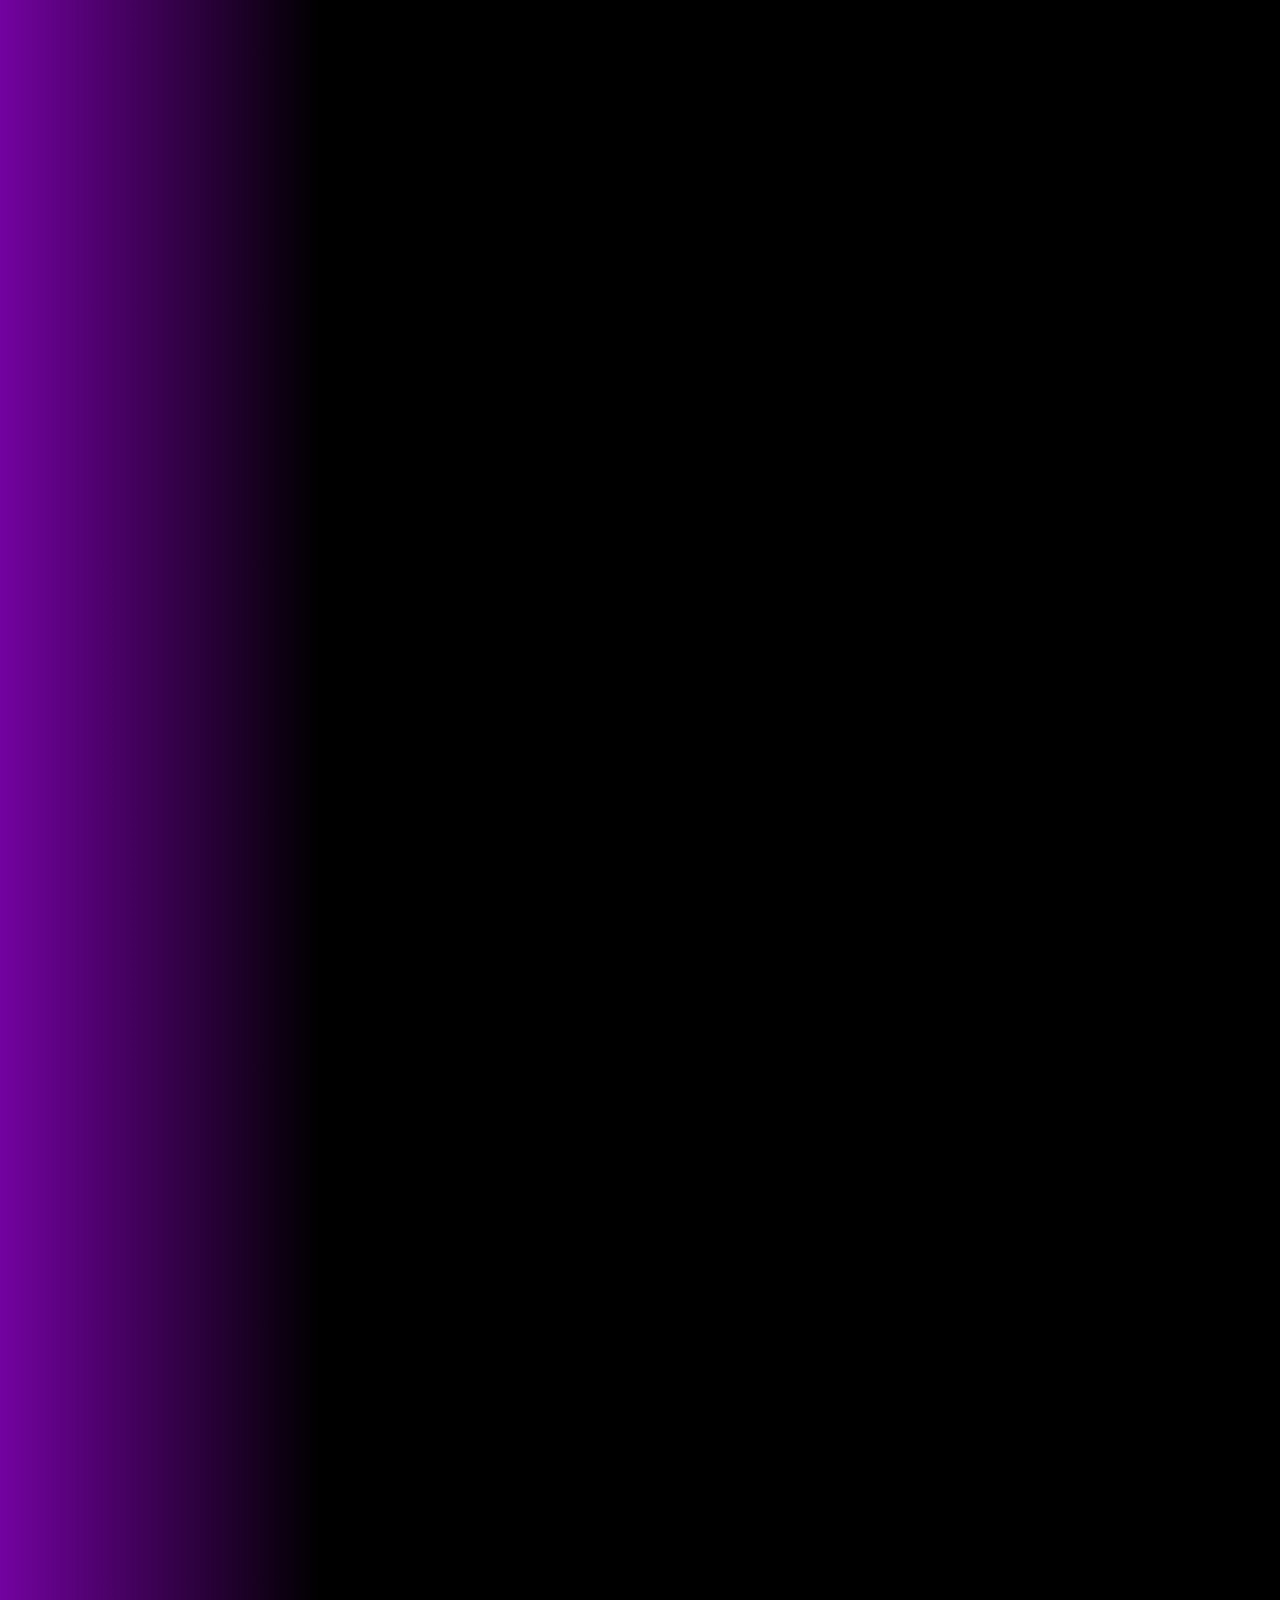
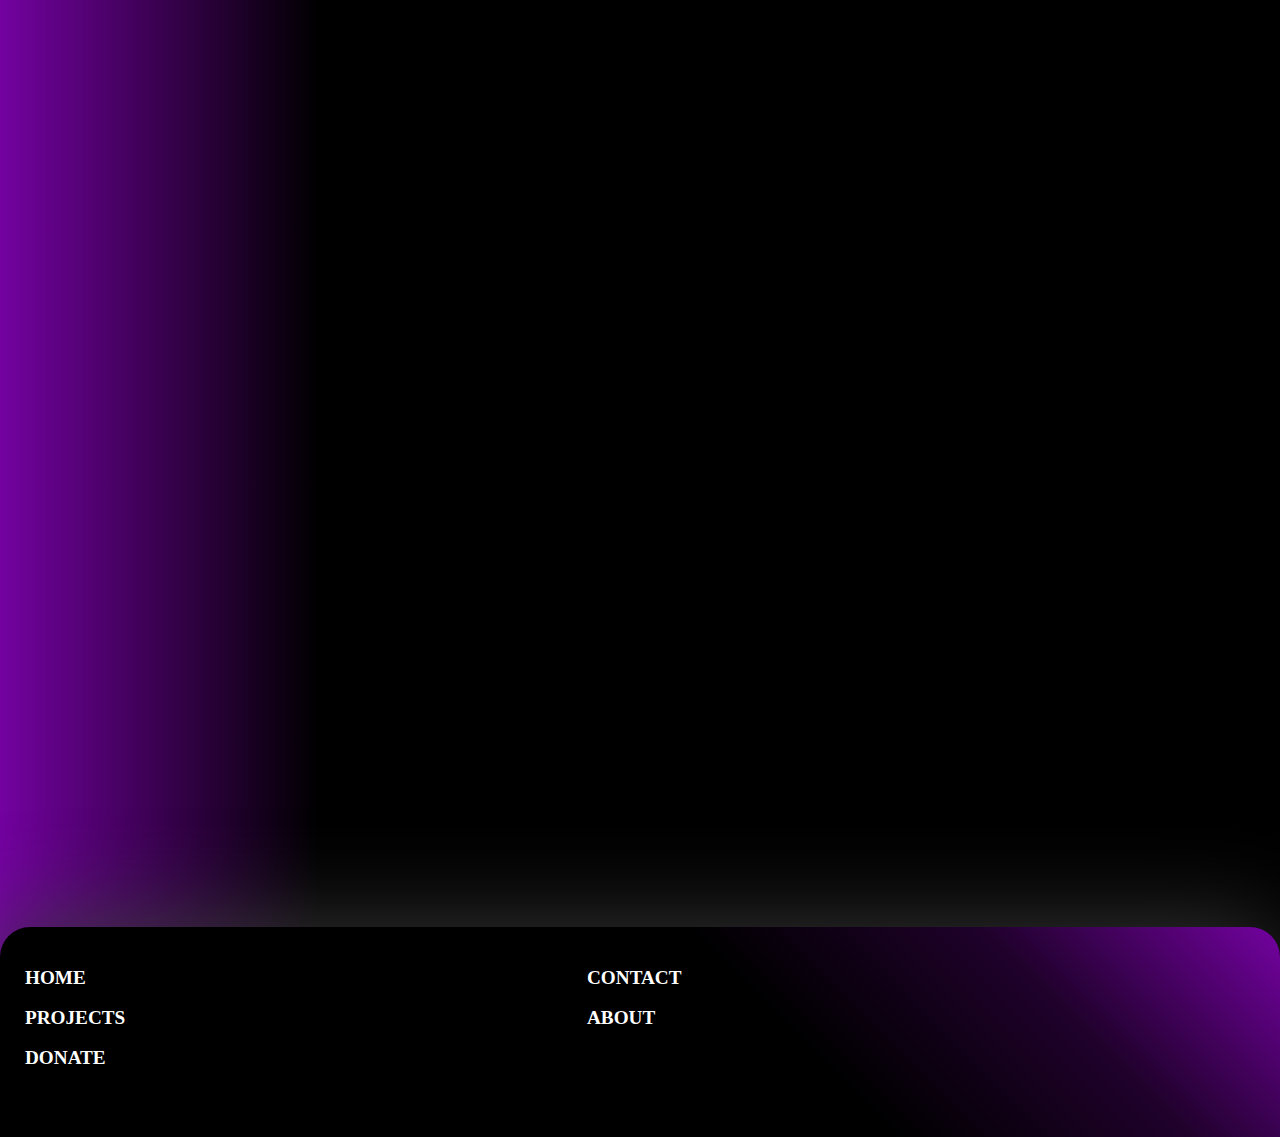
==== commit 6391010e: "banner and header" ====
--- a/index.html
+++ b/index.html
@@ -4,7 +4,7 @@
 	<meta charset="UTF-8">
 	<meta http-equiv="X-UA-Compatible" content="IE=edge">
 	<meta name="viewport" content="width=device-width, initial-scale=1.0">
-	<title>NetWSet</title>
+	<title>Savithu_s3</title>
 	<link rel="icon" type="image/x-icon" href="./images/NetWSet_favicon.png">
 	<link rel="stylesheet" href="./css/main.css">
 	<link rel="stylesheet" href="./css/header.css">
@@ -12,10 +12,9 @@
 </head>
 <body>
 	<div id="header">
-		<p id="header_ico"><a href="./index.html" id="header_ico_text">Savithu_s3</a></p>
 		<p id="header_items">
-			<a id="header_item_1" class="header_item" href="./index.html">HOME</a>
-			<a id="header_item_2" class="header_item" href="./pages/projects.html">PROJECTS</a>
+			<a id="header_item_1" class="header_item" href="./pages/projects.html">PROJECTS</a>
+			<a id="header_item_2" class="header_item" href="./index.html">HOME</a>
 		</p>
 	</div>
 	<div id="progress">
@@ -25,10 +24,18 @@
 	<p id="explode">HELLOBOYS</p>
 
 	<div class="banner">
-		<div style="width: 256px; height: 256px; background-color: black;"></div>
-		<div style="width: 512px; height: 256px; background-color: black;margin-left: 50px; display: flex; flex-direction: column;">
-			<div style="width: 100%; height: 50%; background-color: white;"></div>
-			<div style="width: 100%; height: 50%; background-color: red;"></div>
+		<div id="banner_profile">
+			<a href="./pages/about.html">
+				<img src="./images/profile.jpg" alt="profile" id="profile">
+			</a>
+		</div>
+		<div id="banner_text">
+			<p style="font-size: 35px; margin-bottom: 0%;">HEllO thErE, I'm Savithu</p>
+			<p>Programming is my thing and I am a 15yo programmer!</p>
+			<!-- <div id="banner_text_top">
+			</div>
+			<div id="banner_text_bottom">
+			</div> -->
 		</div>
 	</div>
 
--- a/css/main.css
+++ b/css/main.css
@@ -58,38 +58,47 @@
 	justify-content: center;
 }
 
-#banner_title_2 {
-	color: aliceblue;
+#banner_text {
+	width: 512px;
+	height: 256px;
+	margin-left: 50px;
+	display: flex;
+	flex-direction: column;
+	margin-right: 25px;
+	align-items: stretch;
+	justify-content: center;
+	align-content: center;
 }
 
-#banner_title {
-	font-family: "Fira Code";
-	color: white;
-	font-size: 40px;
-	font-weight: 900;
-	margin-bottom: 0%;
+#banner_text_top {
+	width: 100%;
+	height: 50%;
+	display: flex;
+	align-items: flex-start;
+	text-align: center;
+	vertical-align: bottom;
+	justify-content: center;
+	flex-wrap: nowrap;
+	flex-direction: row;
 }
 
-.banner_buttons {
-	display: inline;
-	border-radius: 10px;
-	border: solid 2px rgb(0, 0, 0);
-	cursor: pointer;
-	background: linear-gradient(90deg, rgb(0, 150, 62), rgb(0, 228, 38));
-	text-decoration: none;
-	padding: 0.75rem 2.75rem;
-	justify-content: center;
-	flex-wrap: nowrap;
-	align-items: stretch;
-	color: #000000;
-	margin-left: 3px;
-	margin-right: 3px;
+#banner_text_bottom {
+	width: 100%;
+	height: 50%;
 }
 
-.banner_buttons:hover {
-	border: solid 3px white;
-	font-weight: 900;
-	background: linear-gradient(90deg, rgb(0, 95, 40), rgb(0, 150, 25));
+#banner_profile {
+	width: 256px;
+	height: 256px;
+	background-color: black;
+	margin-left: 25px;
+	border-radius: 100%;
+}
+
+#profile {
+	width: 256px;
+	height: 256px;
+	border-radius: 100%;
 }
 
 .test {
--- a/css/header.css
+++ b/css/header.css
@@ -2,30 +2,13 @@
 	width: 100%;
 	height: 50px;
 	top: 0;
-	background: linear-gradient(135deg, #ffffff, #ffffff, #ffffff, #ffaeae, #ff8282, #ff3434, #ff1919, #ff0000);
+	background-color: whitesmoke;
 	position: fixed;
 	box-shadow: 0 0 20px rgba(59, 59, 59, 0.616);
 	overflow: hidden;
-}
-
-#header .icon {
-	display: none;
-}
-
-#header_ico {
-	max-width: 237.6146px;
-	width: 100%;
-	float: left;
-	margin-left: 0%;
-	margin-top: 0%;
-	font-size: 40px;
-	cursor: pointer;
-	-webkit-user-select: none;
-	-ms-user-select: none;
-	user-select: none;
-	background: linear-gradient(90deg, #ff0000 0%, #ffd700 37%, #00ff00 57%, #1b85ff 82%, #800080 100%);
-	-webkit-text-fill-color: transparent;
-	-webkit-background-clip: text;
+	display: flex;
+	flex-direction: row;
+	justify-content: center;
 }
 
 .header_item {
@@ -46,10 +29,9 @@
 	height: 50px;
 	margin: 0;
 	width: fit-content;
-	float: right;
 }
 
 .header_item:hover {
 	float: right;
-	color: rgb(255, 255, 255);
+	color: rgb(0, 132, 255);
 }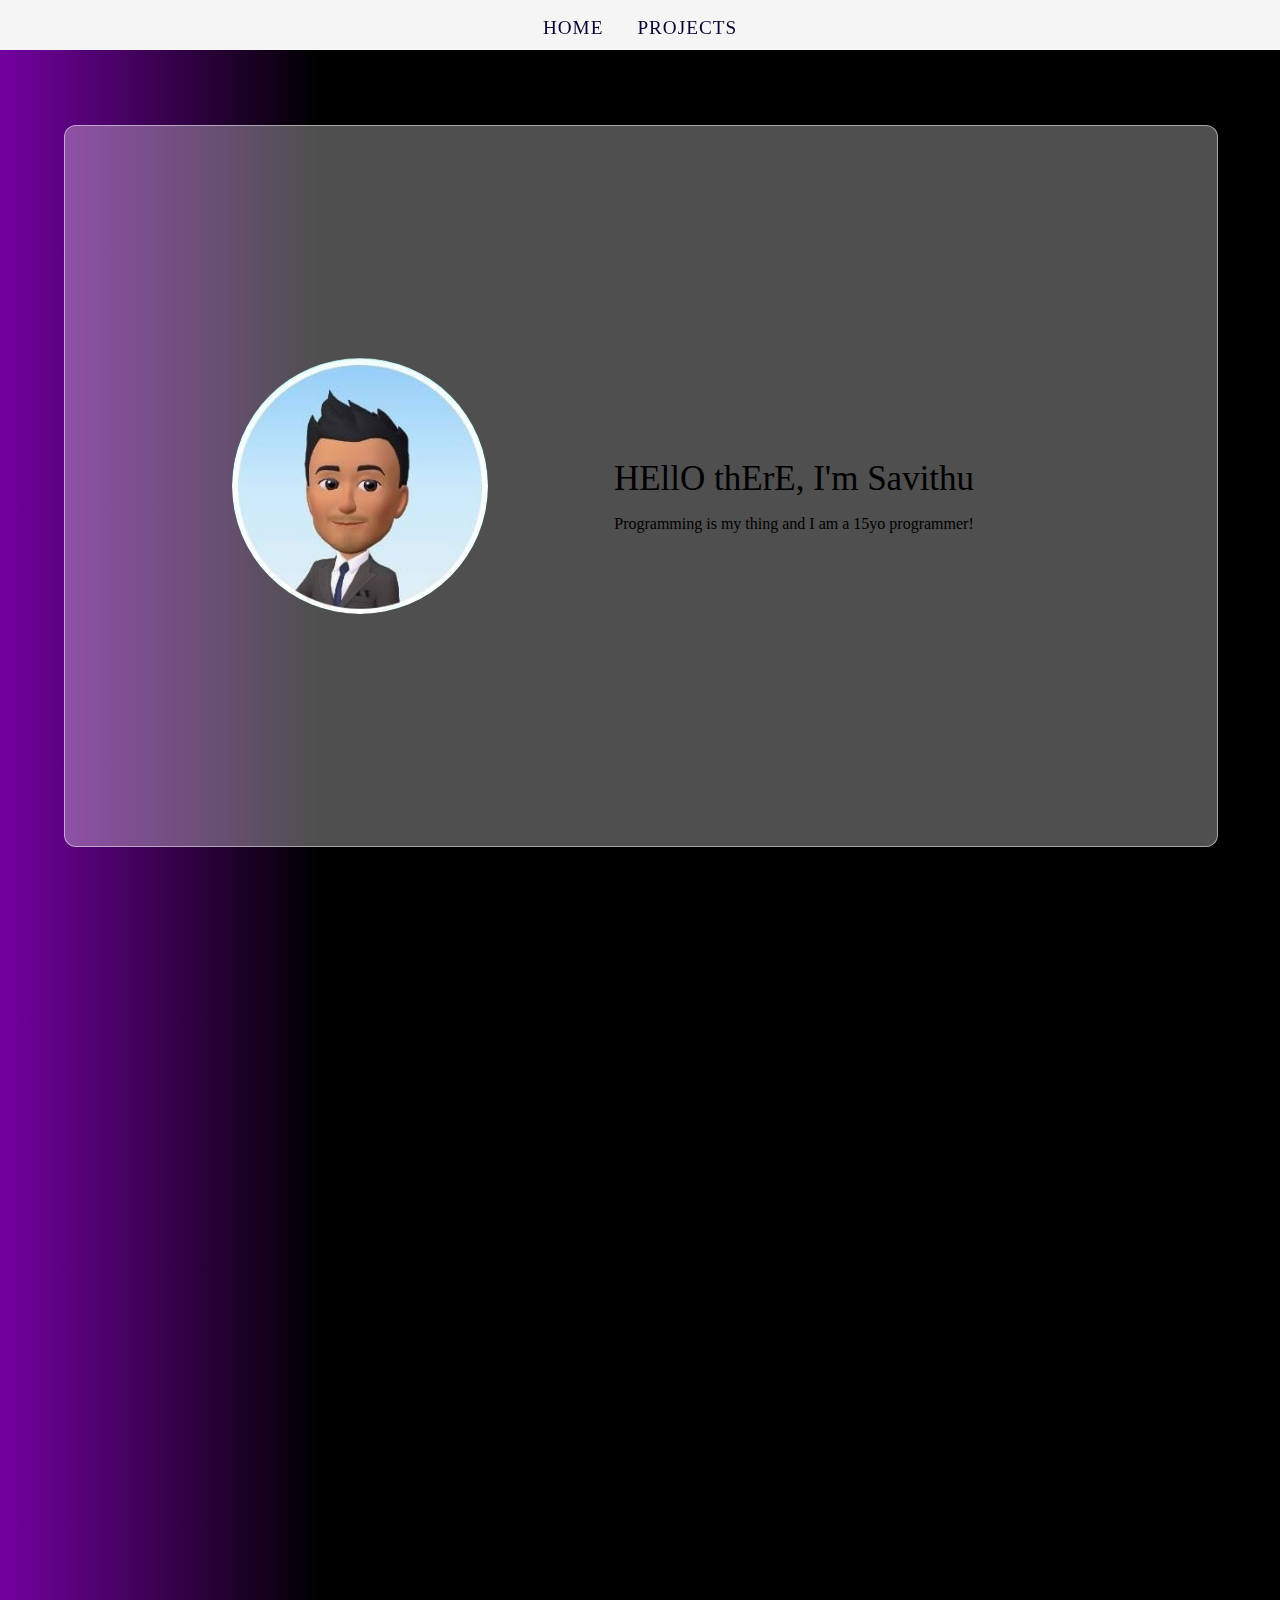
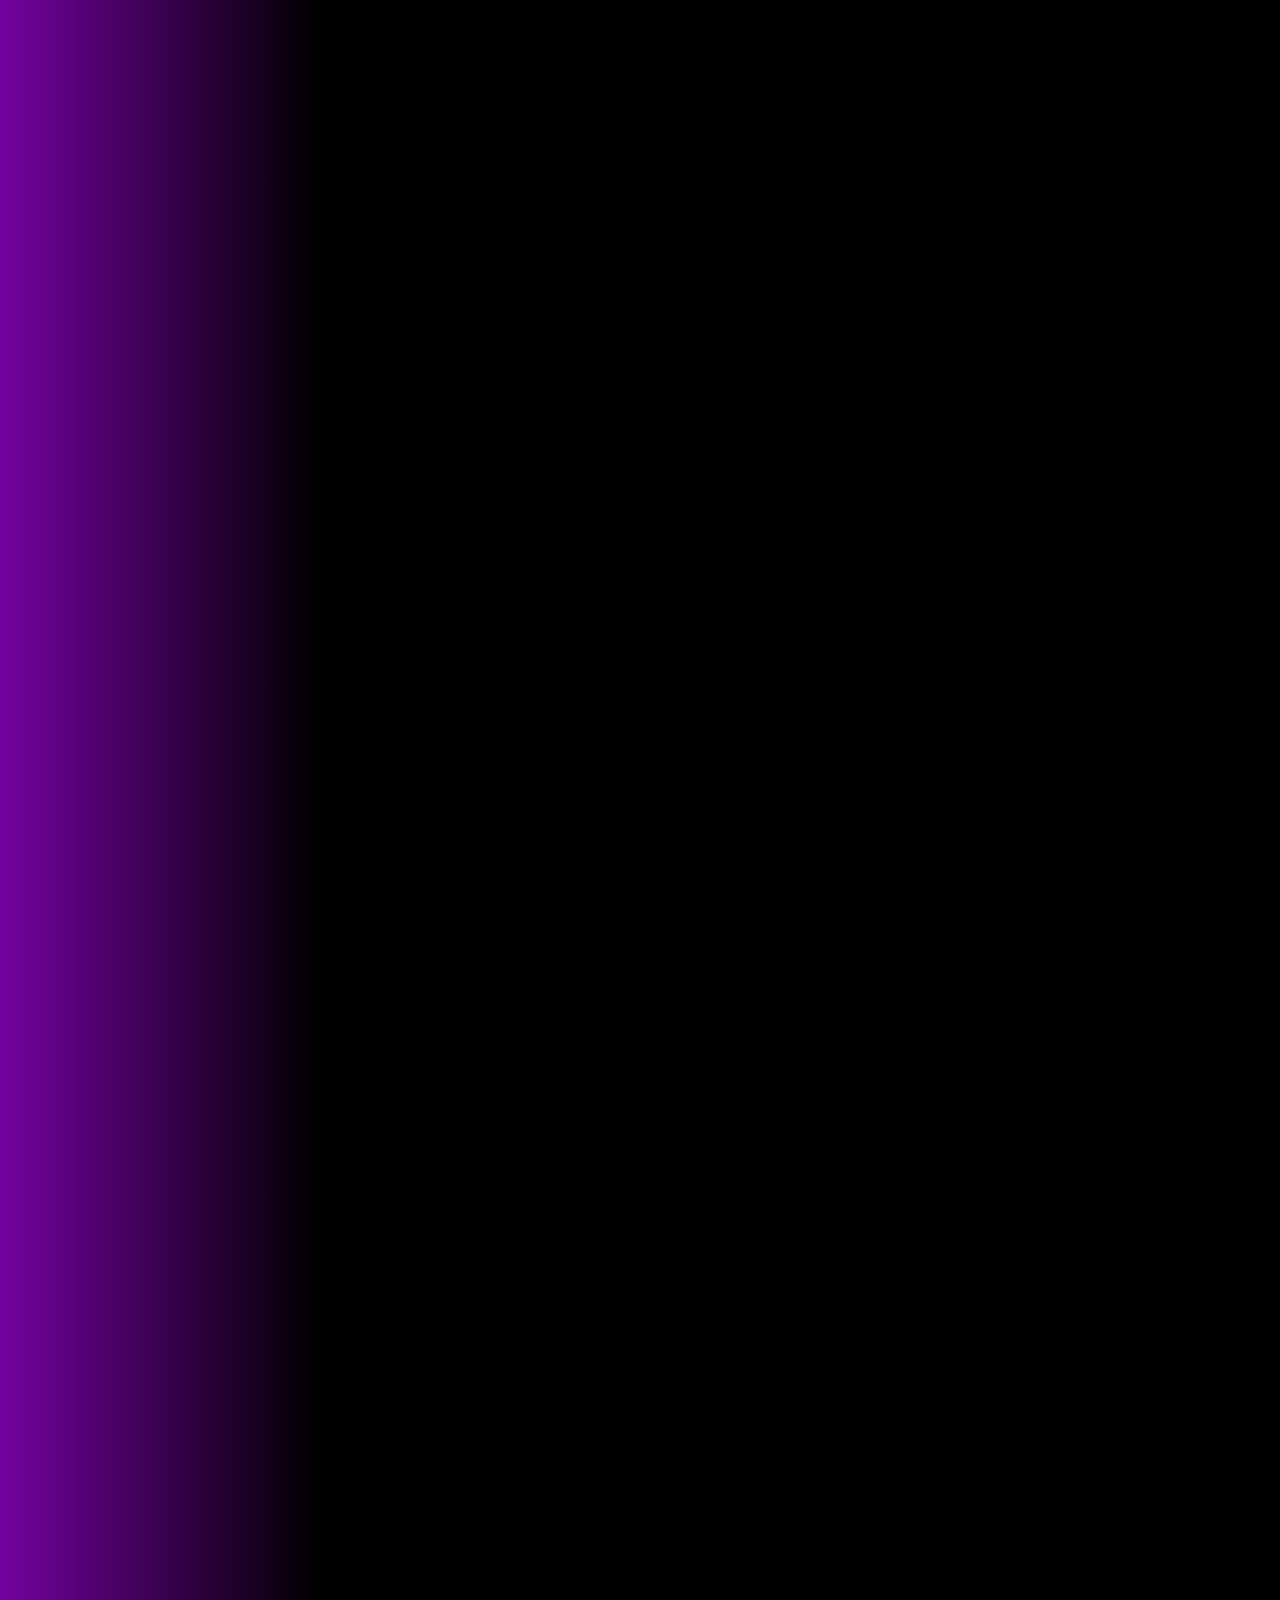
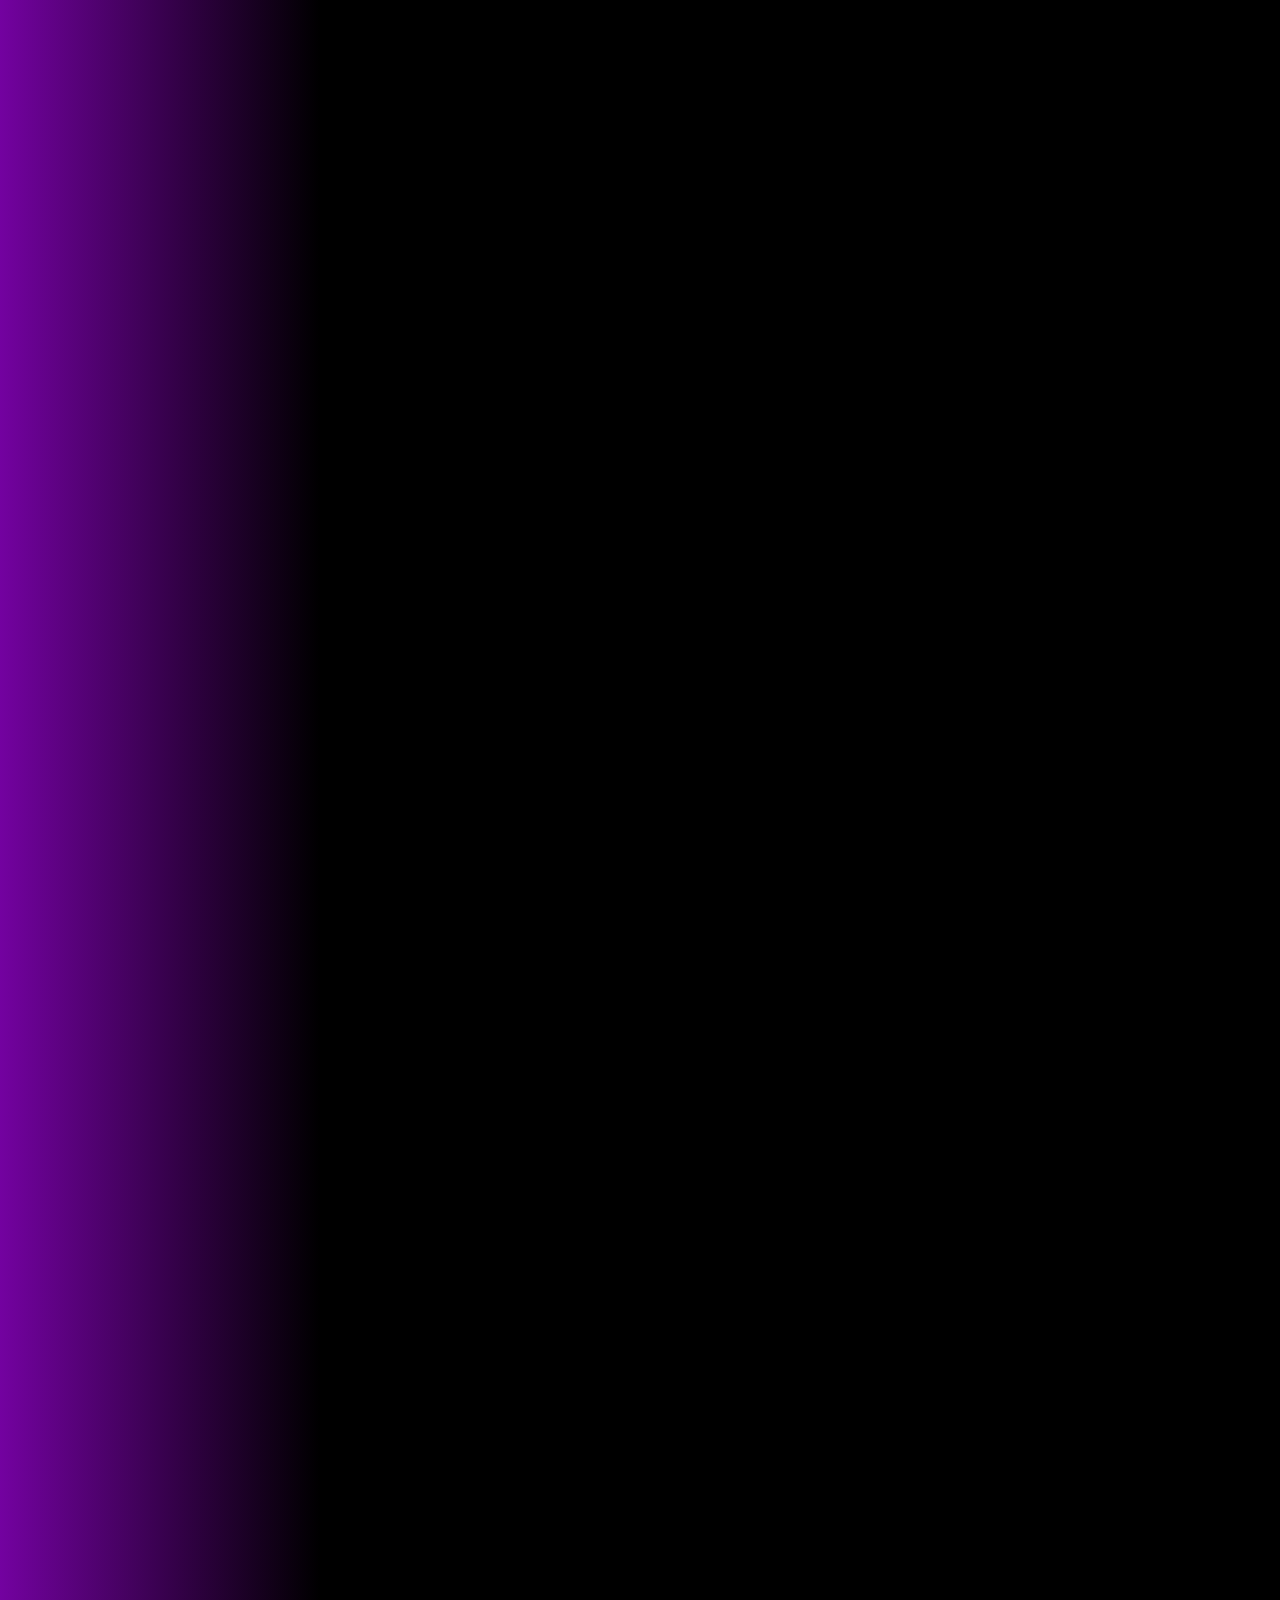
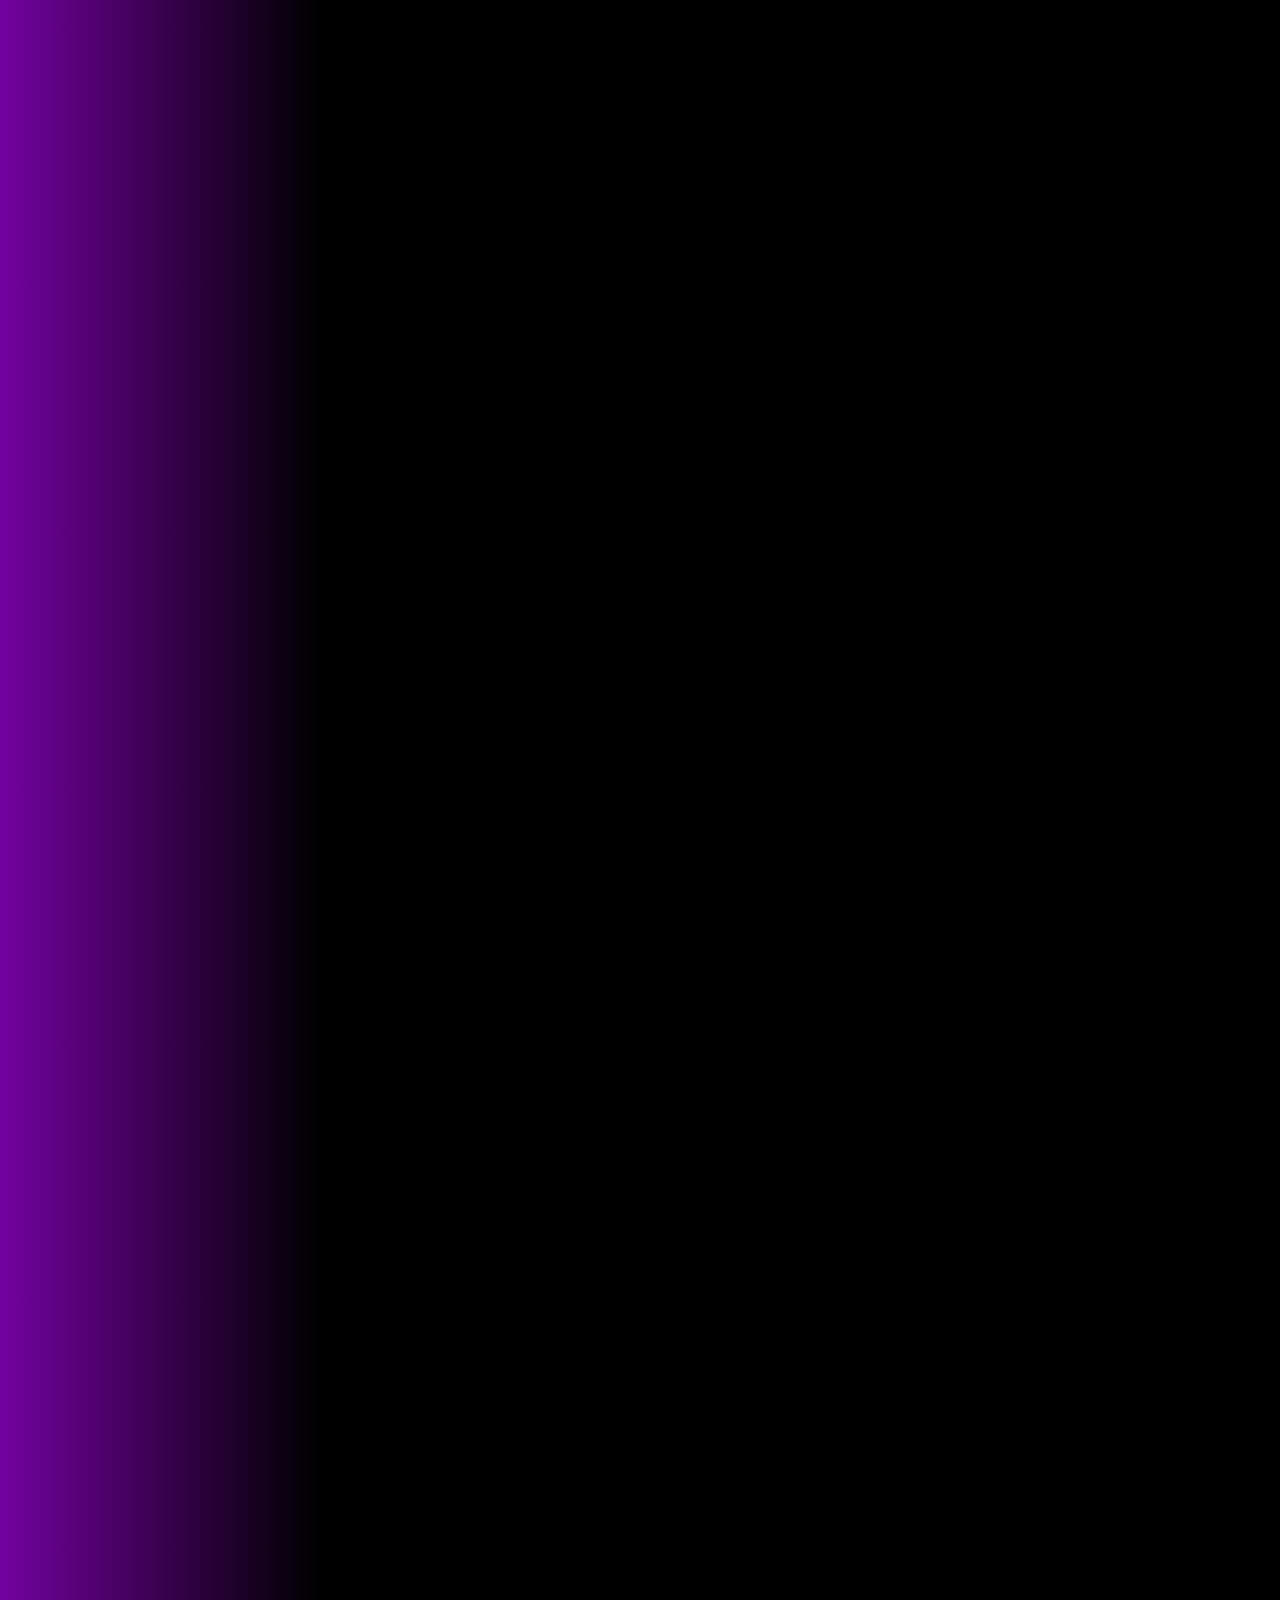
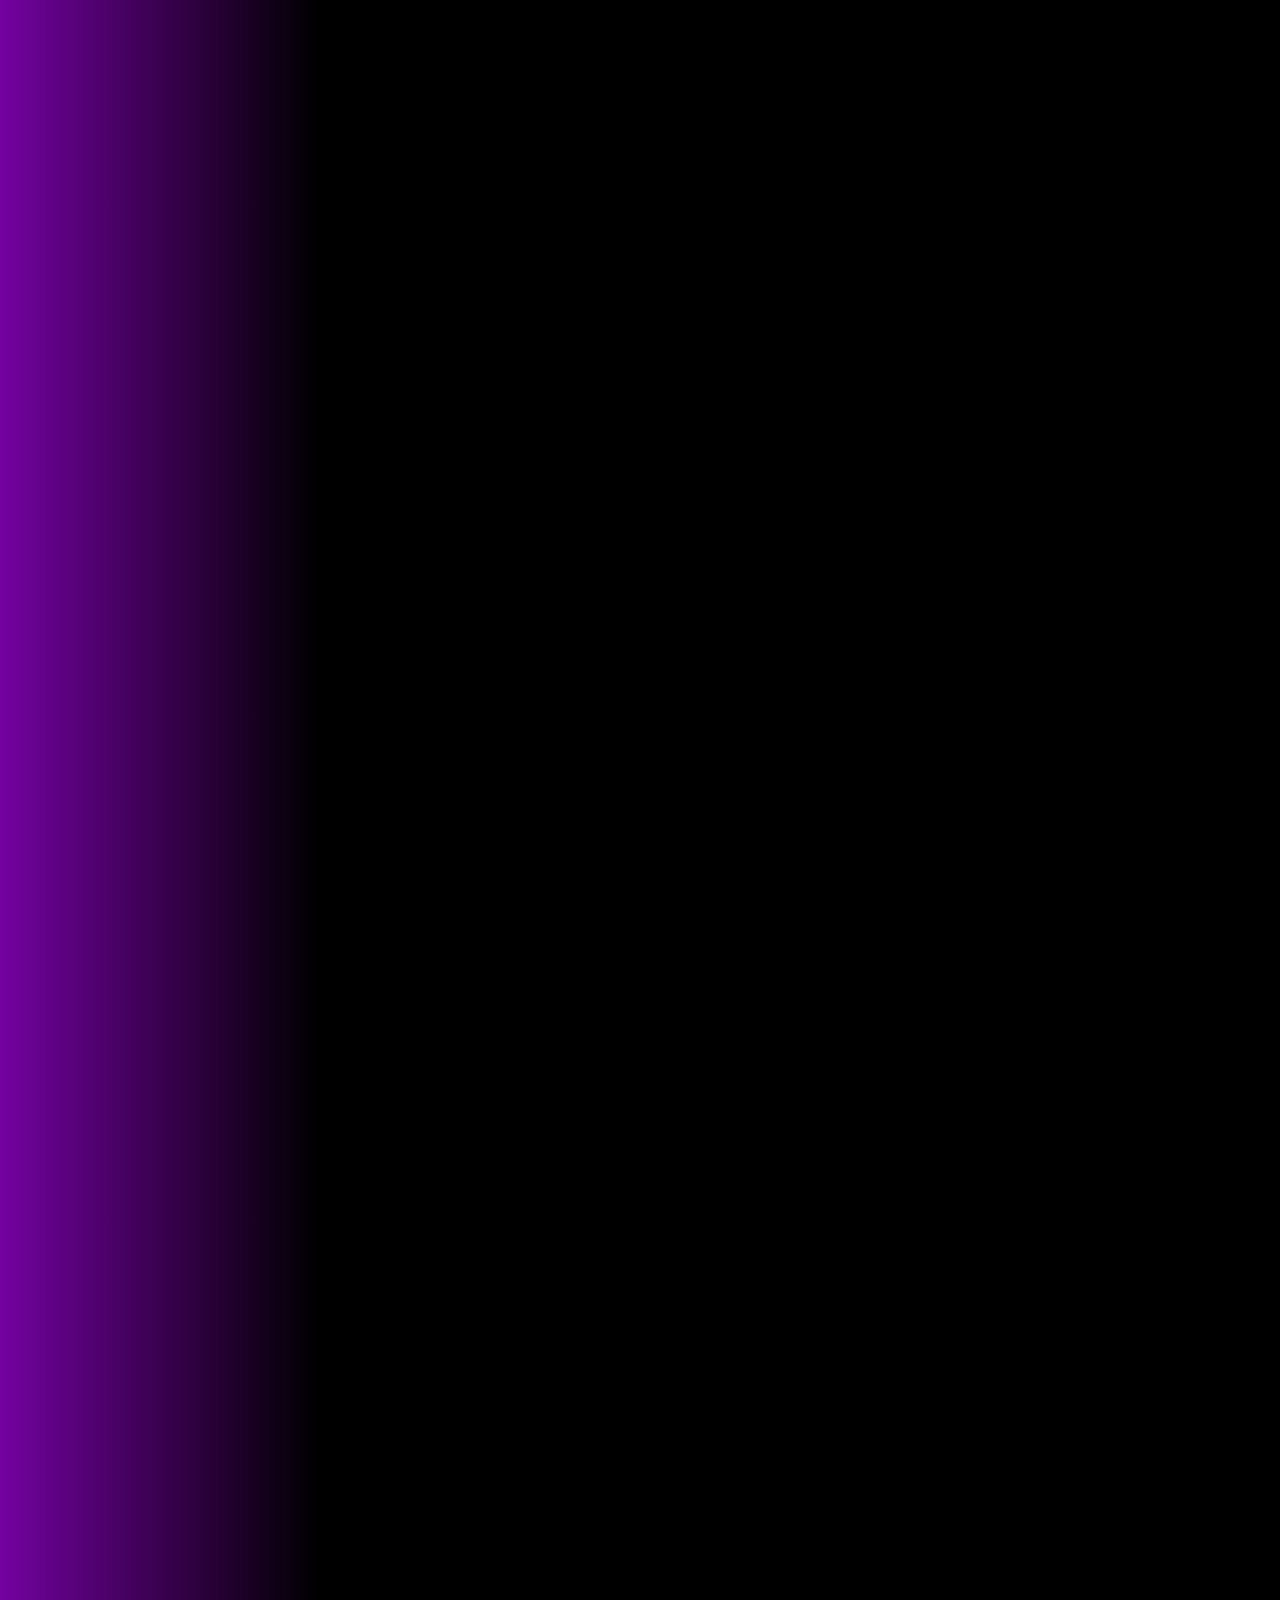
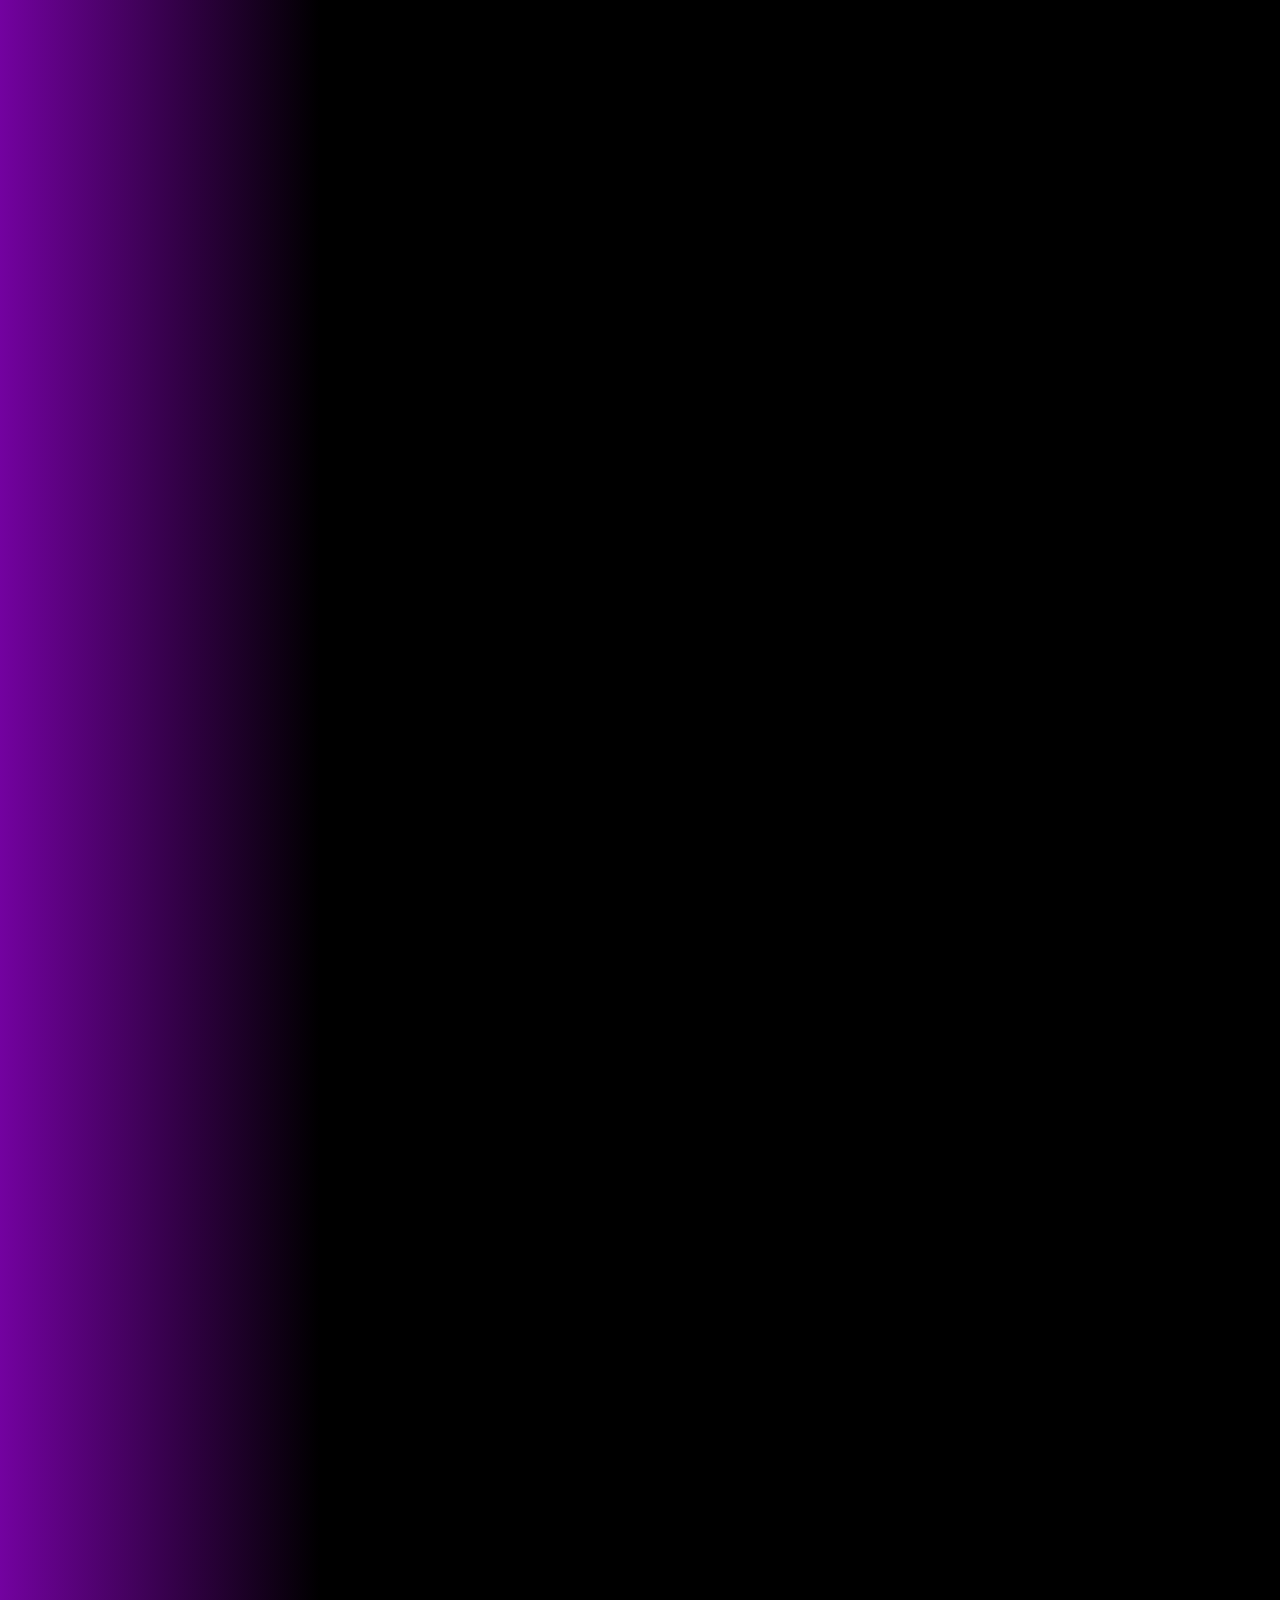
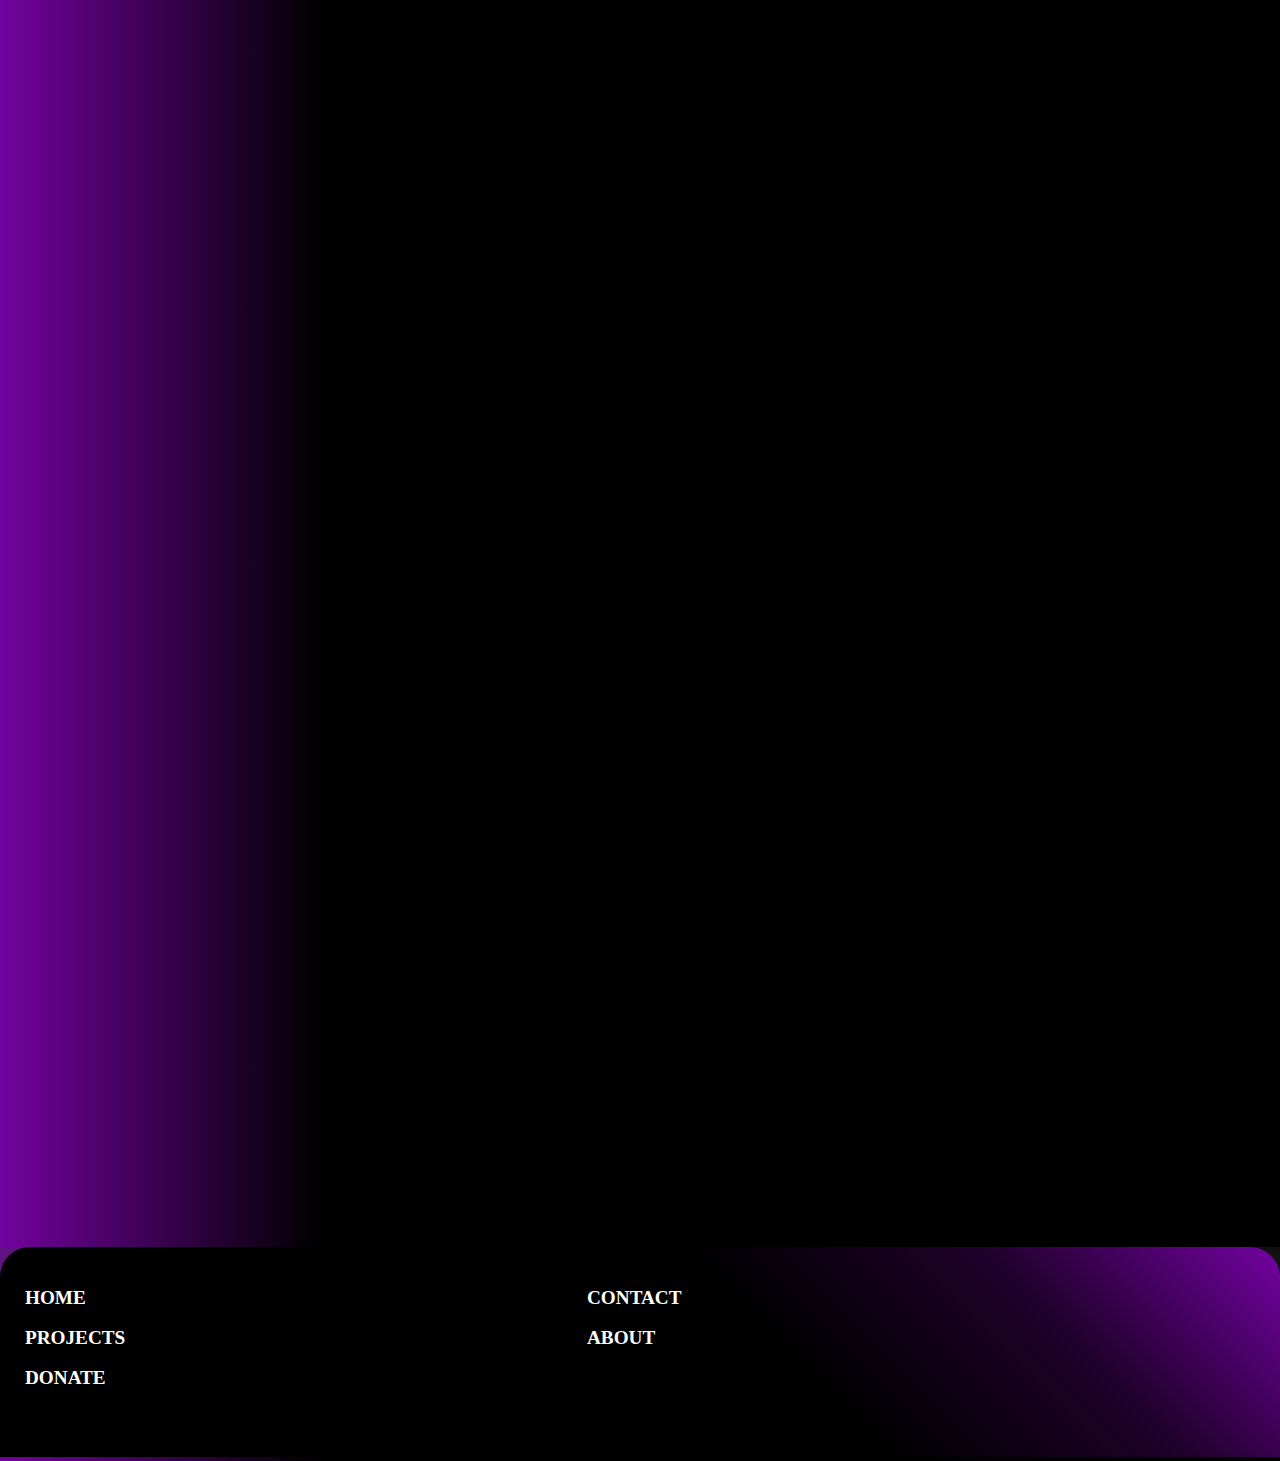
==== commit 18f84ba5: "header and footer" ====
--- a/index.html
+++ b/index.html
@@ -7,16 +7,13 @@
 	<title>Savithu_s3</title>
 	<link rel="icon" type="image/x-icon" href="./images/NetWSet_favicon.png">
 	<link rel="stylesheet" href="./css/main.css">
-	<link rel="stylesheet" href="./css/header.css">
-	<link rel="stylesheet" href="./css/footer.css">
+	<script src="./js/script.js" defer></script>
 </head>
 <body>
-	<div id="header">
-		<p id="header_items">
-			<a id="header_item_1" class="header_item" href="./pages/projects.html">PROJECTS</a>
-			<a id="header_item_2" class="header_item" href="./index.html">HOME</a>
-		</p>
+	<div style="margin: 0; position: fixed ; height: 50px; width: 100%; top: 0;">
+		<iframe src="./widgets/header.html" frameborder="0" height="50px" width="100%"></iframe>
 	</div>
+
 	<div id="progress">
 		<span id="progress-value">&#x1F815;</span>
 	</div>
@@ -40,21 +37,8 @@
 	</div>
 
 	<div class="test"></div>
-	<div id="footer">
-		<div id="content_1">
-			<a href="./index.html#top" class="footer_item">HOME</a>
-			<br><br>
-			<a href="./pages/projects.html#top" class="footer_item">PROJECTS</a>
-			<br><br>
-			<a href="./pages/donate.html#top" class="footer_item">DONATE</a>
-		</div>
-		<div id="content_2">
-			<a href="./pages/contact.html#top" class="footer_item">CONTACT</a>
-			<br><br>
-			<a href="./pages/about.html#top" class="footer_item">ABOUT</a>
-			<br><br>
-		</div>
- 	</div>
+	<div>
+		<iframe src="./widgets/footer.html" frameborder="0" height="210px" width="100%"></iframe>
+	</div>
 </body>
-<script src="./js/script.js"></script>
 </html>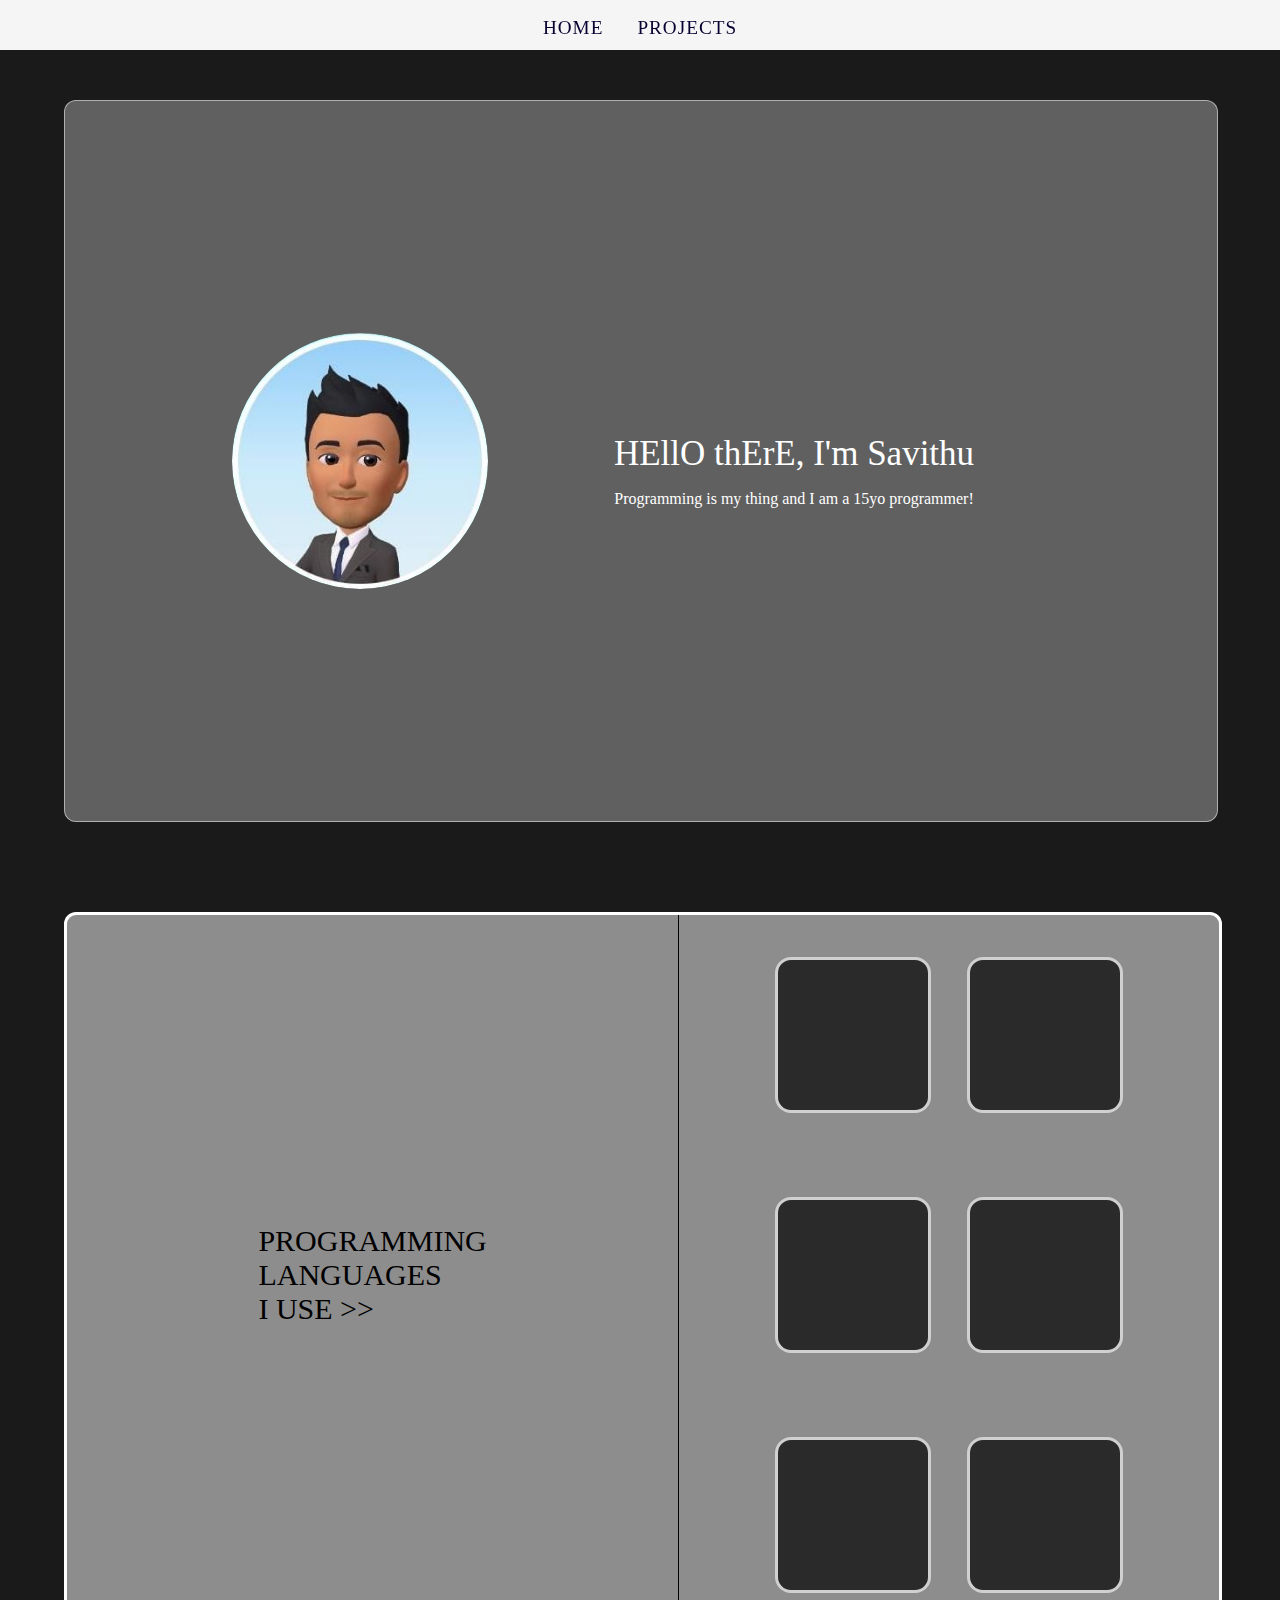
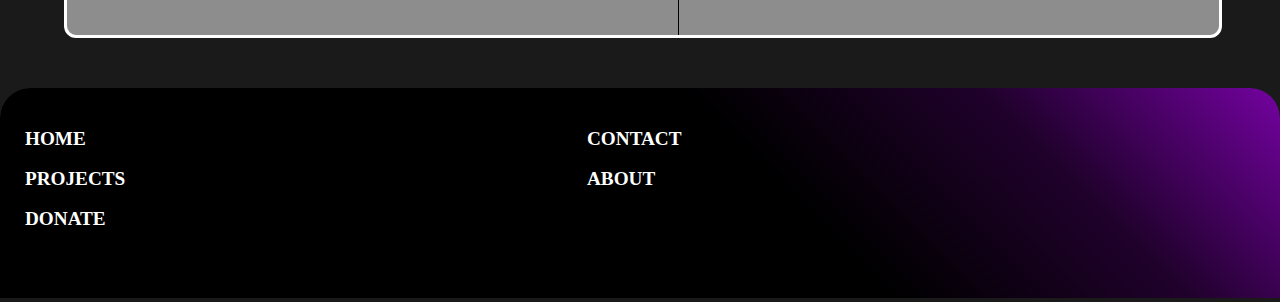
==== commit e9d7ad4d: "languages" ====
--- a/index.html
+++ b/index.html
@@ -18,7 +18,7 @@
 		<span id="progress-value">&#x1F815;</span>
 	</div>
 
-	<p id="explode">HELLOBOYS</p>
+	<!-- <p id="explode">HELLOBOYS</p> -->
 
 	<div class="banner">
 		<div id="banner_profile">
@@ -27,18 +27,34 @@
 			</a>
 		</div>
 		<div id="banner_text">
-			<p style="font-size: 35px; margin-bottom: 0%;">HEllO thErE, I'm Savithu</p>
-			<p>Programming is my thing and I am a 15yo programmer!</p>
-			<!-- <div id="banner_text_top">
-			</div>
-			<div id="banner_text_bottom">
-			</div> -->
+			<p id="banner_text_top">HEllO thErE, I'm Savithu</p>
+			<p id="banner_text_bottom">Programming is my thing and I am a 15yo programmer!</p>
 		</div>
 	</div>
 
-	<div class="test"></div>
-	<div>
-		<iframe src="./widgets/footer.html" frameborder="0" height="210px" width="100%"></iframe>
+	<section id="languages">
+		<div id="languages_text">
+			<p style="font-size: 30px;">
+				<span>PROGRAMMING</span><br>
+				<span>LANGUAGES</span><br>
+				<span>I USE >></span>
+			</p>
+		</div>
+		<div style="width: 1px; height: auto; background-color: black;"></div>
+		<div id="languages_buttons">
+			<div class="languages_button"></div>
+			<div class="languages_button"></div>
+			<div class="languages_button"></div>
+			<div class="languages_button"></div>
+			<div class="languages_button"></div>
+			<div class="languages_button"></div>
+		</div>
+	</section>
+
+	<!-- <div class="test"></div> -->
+
+	<div style="border-top-right-radius: 30px; border-top-left-radius: 30px; margin-top: 50px;">
+		<iframe src="./widgets/footer.html" frameborder="0" height="210px" width="100%" style="border-top-right-radius: 30px; border-top-left-radius: 30px;"></iframe>
 	</div>
 </body>
 </html>--- a/css/main.css
+++ b/css/main.css
@@ -1,6 +1,6 @@
 body {
-	background: linear-gradient(270deg, #000000, #000000, #000000, #000000, #7302a0);
-  	margin: 0;
+	background-color: #1a1a1a;
+	margin: 0;
 	font-family: CaskaydiaCove Nerd Font;
 	display: grid;
 }
@@ -43,7 +43,7 @@
 	height: 80vh;
 	margin-left: 5%;
 	margin-right: 5%;
-	margin-top: 75px;
+	margin-top: 100px;
 	border-radius: 0.75rem;
 	border-width: 1px;
 	border-style: solid;
@@ -71,20 +71,13 @@
 }
 
 #banner_text_top {
-	width: 100%;
-	height: 50%;
-	display: flex;
-	align-items: flex-start;
-	text-align: center;
-	vertical-align: bottom;
-	justify-content: center;
-	flex-wrap: nowrap;
-	flex-direction: row;
+	font-size: 35px;
+	margin-bottom: 0%;
+	color: white;
 }
 
 #banner_text_bottom {
-	width: 100%;
-	height: 50%;
+	color: white;
 }
 
 #banner_profile {
@@ -126,6 +119,75 @@
 ::-webkit-scrollbar-button {
     background: #001a2e;
 }
+
+#languages {
+	width: 90%;
+	height: 80vh;
+	margin-top: 7%;
+	margin-left: 5%;
+	margin-right: 5%;
+	background-color: rgba(255, 255, 255, 0.5);
+	display: grid;
+	grid-template-columns: auto 1px auto;
+	border: solid 3px white;
+	border-radius: 0.75rem;
+}
+
+#languages_text {
+	height: auto;
+	width: auto;
+	display: flex;
+	flex-direction: column;
+	justify-content: center;
+	align-items: center;
+}
+
+#languages_buttons {
+	display: grid;
+	height: auto;
+	width: auto;
+	grid-template-columns: 1px auto;
+	align-content: space-around;
+	justify-content: space-around;
+}
+
+.languages_button {
+	width: 150px;
+	height: 150px;
+	background-color: rgba(0, 0, 0, 0.7);
+	border-radius: 1rem;
+	border: solid 3px;
+	border-color: rgba(255, 255, 255, 0.781);
+}
+
+
+
+
+
+
+
+
+
+
+
+
+
+
+
+
+
+
+
+
+
+
+
+
+
+
+
+
+
 
 /* Explode */
 #explode > .letter {
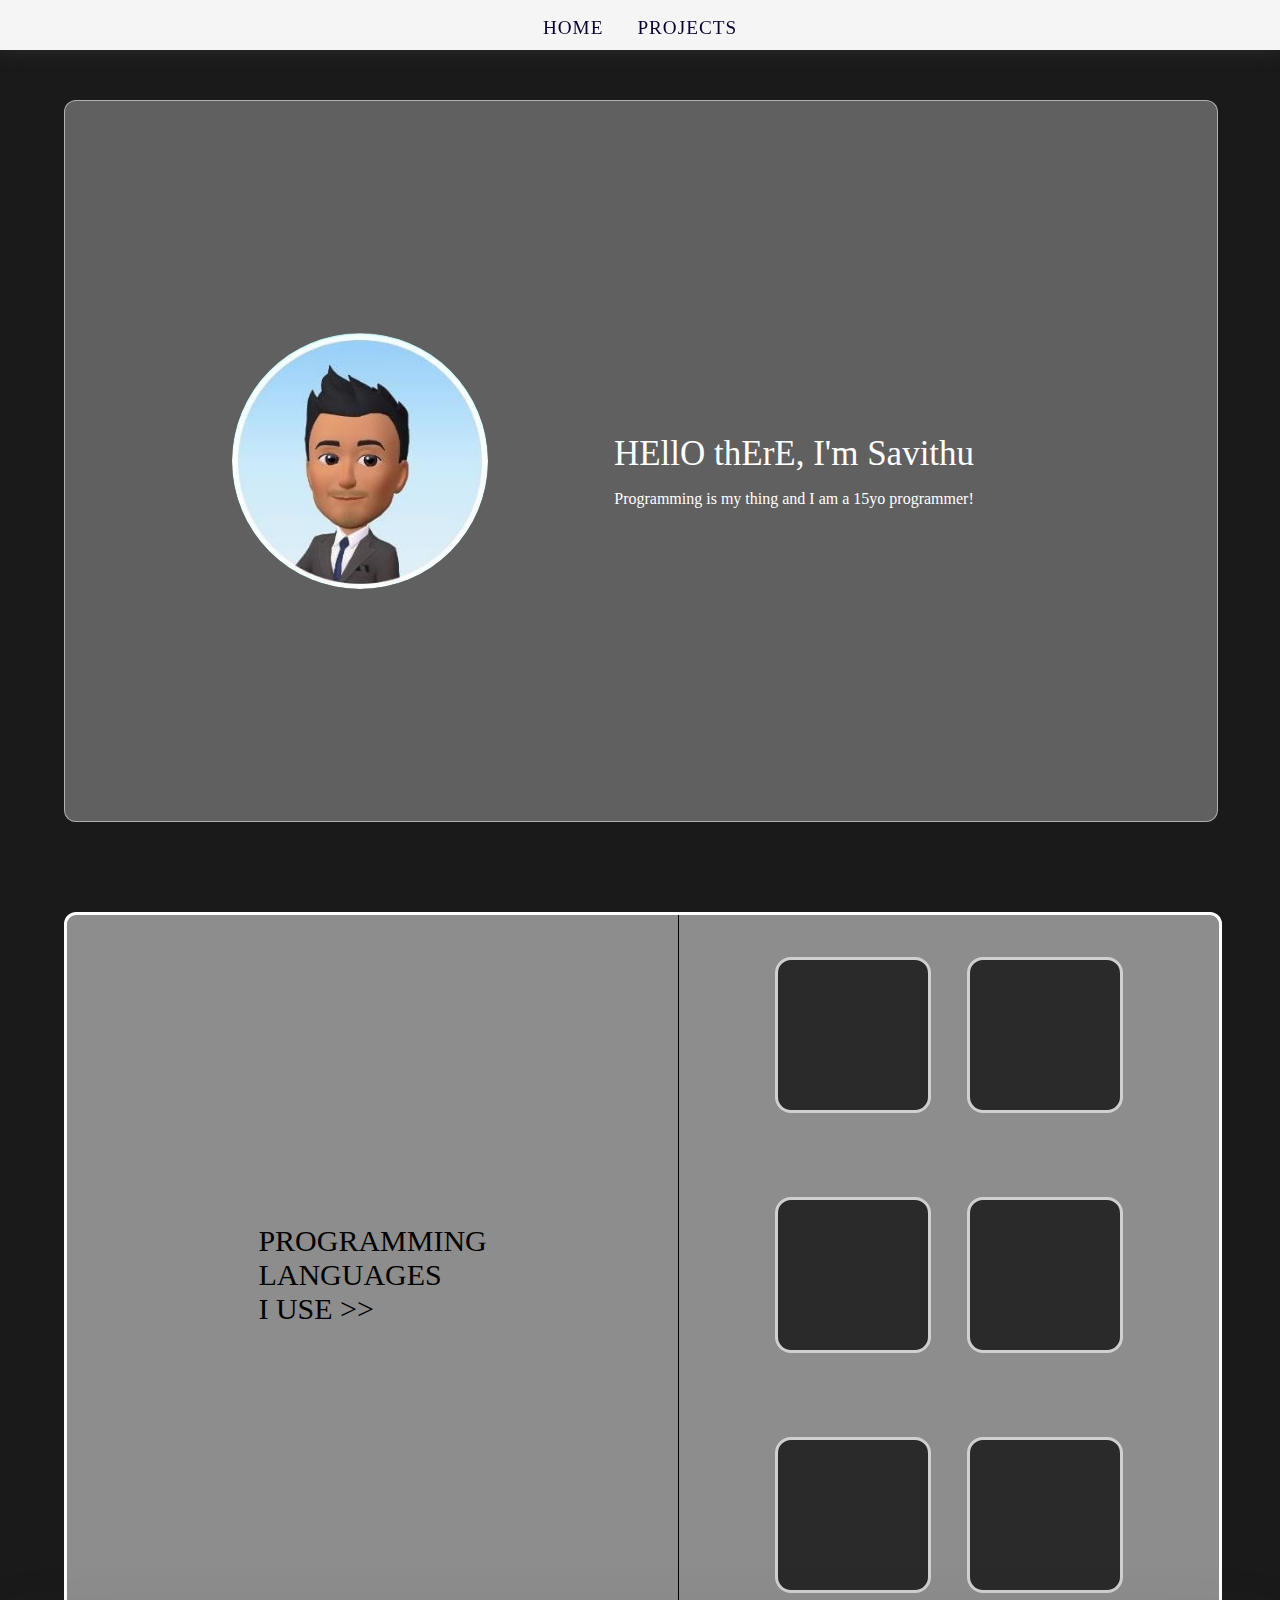
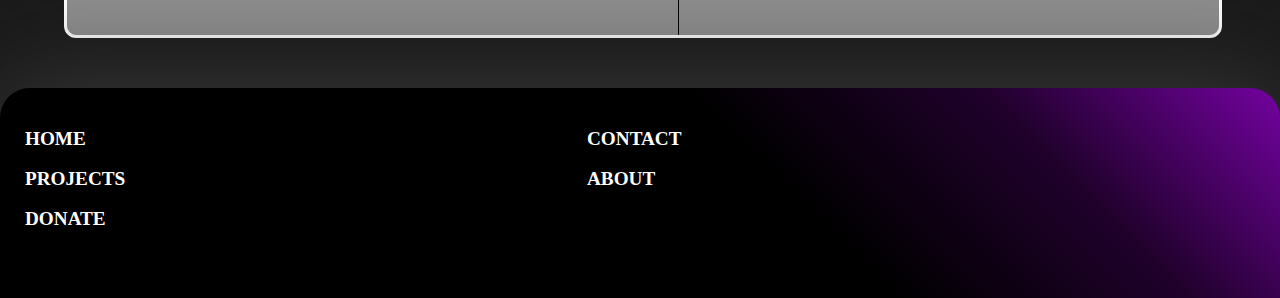
==== commit d051651b: "Revoke header and footer" ====
--- a/index.html
+++ b/index.html
@@ -7,11 +7,16 @@
 	<title>Savithu_s3</title>
 	<link rel="icon" type="image/x-icon" href="./images/NetWSet_favicon.png">
 	<link rel="stylesheet" href="./css/main.css">
+	<link rel="stylesheet" href="./css/header.css">
+	<link rel="stylesheet" href="./css/footer.css">
 	<script src="./js/script.js" defer></script>
 </head>
 <body>
-	<div style="margin: 0; position: fixed ; height: 50px; width: 100%; top: 0;">
-		<iframe src="./widgets/header.html" frameborder="0" height="50px" width="100%"></iframe>
+    <div id="header">
+        <p id="header_items">
+            <a id="header_item_1" class="header_item" href="./pages/projects.html">PROJECTS</a>
+			<a id="header_item_2" class="header_item" href="./index.html">HOME</a>
+		</p>
 	</div>
 
 	<div id="progress">
@@ -53,8 +58,20 @@
 
 	<!-- <div class="test"></div> -->
 
-	<div style="border-top-right-radius: 30px; border-top-left-radius: 30px; margin-top: 50px;">
-		<iframe src="./widgets/footer.html" frameborder="0" height="210px" width="100%" style="border-top-right-radius: 30px; border-top-left-radius: 30px;"></iframe>
-	</div>
+    <div id="footer">
+        <div id="content_1">
+            <a href="./index.html#top" class="footer_item">HOME</a>
+            <br><br>
+            <a href="./pages/projects.html#top" class="footer_item">PROJECTS</a>
+            <br><br>
+            <a href="./pages/donate.html#top" class="footer_item">DONATE</a>
+        </div>
+        <div id="content_2">
+            <a href="./pages/contact.html#top" class="footer_item">CONTACT</a>
+            <br><br>
+            <a href="./pages/about.html#top" class="footer_item">ABOUT</a>
+            <br><br>
+        </div>
+     </div>    
 </body>
 </html>--- a/css/header.css
+++ b/css/header.css
@@ -0,0 +1,37 @@
+#header {
+	width: 100%;
+	height: 50px;
+	top: 0;
+	background-color: whitesmoke;
+	position: fixed;
+	box-shadow: 0 0 20px rgba(59, 59, 59, 0.616);
+	overflow: hidden;
+	display: flex;
+	flex-direction: row;
+	justify-content: center;
+}
+
+.header_item {
+	float: right;
+	color: rgb(7, 0, 48);
+	margin: 17px;
+	font-size: larger;
+	font-weight: 400;
+	text-decoration: none;
+	-webkit-user-select: none;
+	-ms-user-select: none;
+	user-select: none;
+	text-transform: uppercase;
+	letter-spacing: 1px;
+}
+
+#header_items {
+	height: 50px;
+	margin: 0;
+	width: fit-content;
+}
+
+.header_item:hover {
+	float: right;
+	color: rgb(0, 132, 255);
+}--- a/css/footer.css
+++ b/css/footer.css
@@ -0,0 +1,46 @@
+#footer {
+	width: 100%;
+	height: 210px;
+	background: linear-gradient(45deg, #000000, #000000, #000000, #000000, #20012c, #7302a0);
+	display: flex;
+	flex: 0%;
+	border-top-right-radius: 30px;
+	border-top-left-radius: 30px;
+	box-shadow: 0 0 100px rgb(59 59 59 / 100%);
+	margin-top: 50px;
+}
+
+.footer_item {
+	color: white;
+	text-decoration: none;
+	position: relative;
+	-webkit-user-select: none;
+	-ms-user-select: none;
+	user-select: none;
+	font-size: larger;
+	font-weight: 600;
+}
+
+.footer_item:hover {
+	color: green;
+	position: relative;
+}
+
+#content_1 {
+	width: 40%;
+	float: left;
+	margin: 5px;
+	margin-top: 20px;
+	margin-bottom: 10px;
+	padding: 20px;
+	color: white;
+}
+
+#content_2 {
+	width: 40%;
+	float: left;
+	margin: 5px;
+	margin-top: 20px;
+	margin-bottom: 10px;
+	padding: 20px;
+}
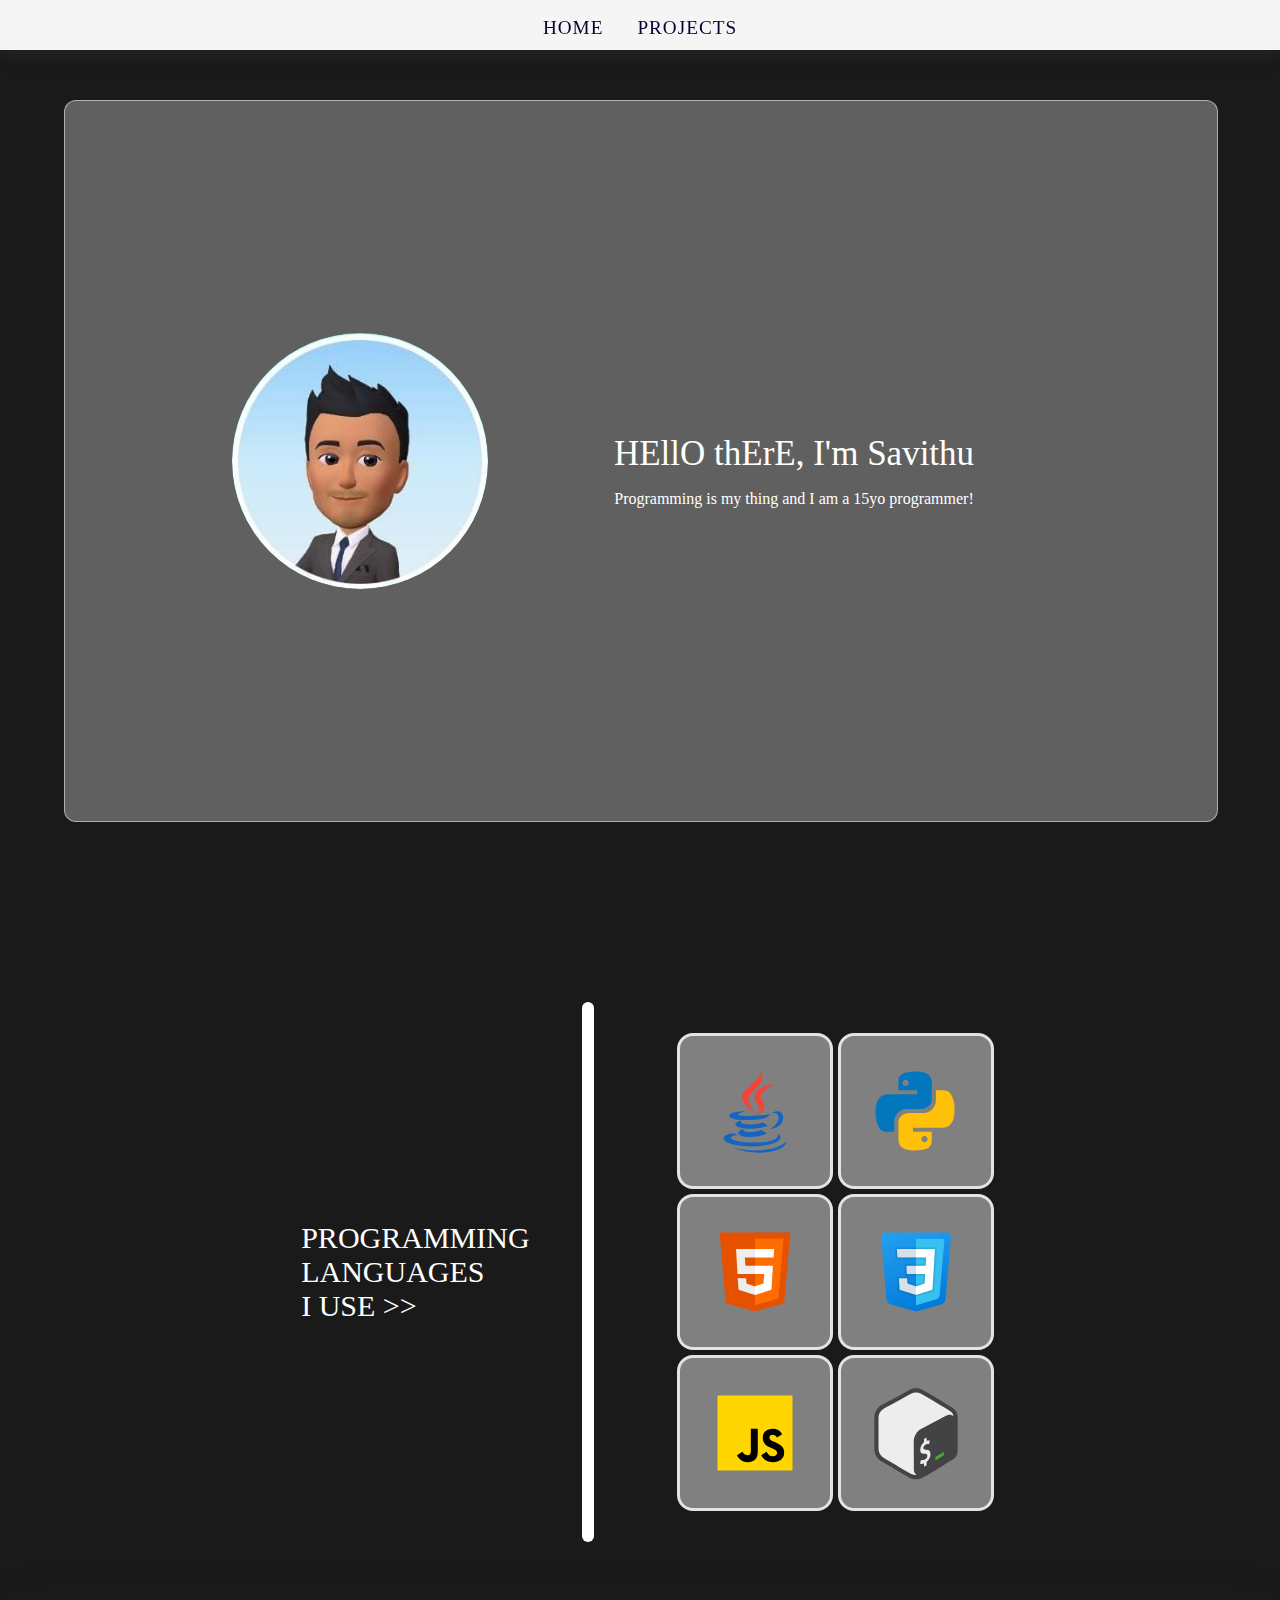
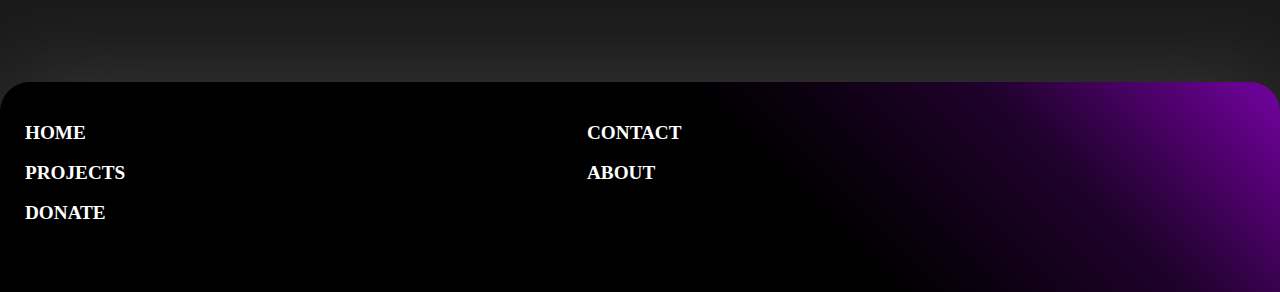
==== commit 32a419da: "Language section" ====
--- a/index.html
+++ b/index.html
@@ -39,20 +39,20 @@
 
 	<section id="languages">
 		<div id="languages_text">
-			<p style="font-size: 30px;">
+			<p id="shake" style="font-size: 30px; margin: 3px; color: white;">
 				<span>PROGRAMMING</span><br>
 				<span>LANGUAGES</span><br>
 				<span>I USE >></span>
 			</p>
 		</div>
-		<div style="width: 1px; height: auto; background-color: black;"></div>
+		<div id="divider" style="width: 1%; height: 60vh; background-color: rgb(255, 255, 255); border-radius: 100px; margin: 2%;"></div>
 		<div id="languages_buttons">
-			<div class="languages_button"></div>
-			<div class="languages_button"></div>
-			<div class="languages_button"></div>
-			<div class="languages_button"></div>
-			<div class="languages_button"></div>
-			<div class="languages_button"></div>
+			<div class="languages_button"><img src="./images/icons8-java.svg" alt="Java"></div>
+			<div class="languages_button"><img src="./images/icons8-python.svg" alt="Python"></div>
+			<div class="languages_button"><img src="./images/icons8-html-5.svg" alt="HTML"></div>
+			<div class="languages_button"><img src="./images/icons8-css3.svg" alt="CSS"></div>
+			<div class="languages_button"><img src="./images/icons8-javascript.svg" alt="JS"></div>
+			<div class="languages_button"><img src="./images/icons8-bash.svg" alt="Shell"></div>
 		</div>
 	</section>
 
--- a/css/main.css
+++ b/css/main.css
@@ -126,16 +126,18 @@
 	margin-top: 7%;
 	margin-left: 5%;
 	margin-right: 5%;
-	background-color: rgba(255, 255, 255, 0.5);
-	display: grid;
-	grid-template-columns: auto 1px auto;
-	border: solid 3px white;
-	border-radius: 0.75rem;
+	/* background-color: rgba(255, 255, 255, 0.5); */
+	display: flex;
+	/* border: solid 3px white;
+	border-radius: 0.75rem; */
+	justify-content: center;
+	align-items: center;
+	flex-direction: row;
 }
 
 #languages_text {
 	height: auto;
-	width: auto;
+	width: 25%;
 	display: flex;
 	flex-direction: column;
 	justify-content: center;
@@ -145,23 +147,73 @@
 #languages_buttons {
 	display: grid;
 	height: auto;
-	width: auto;
-	grid-template-columns: 1px auto;
-	align-content: space-around;
-	justify-content: space-around;
+	width: 30%;
+	grid-template-columns: auto auto;
+	align-content: center;
+	justify-content: center;
+	align-items: stretch;
+	justify-items: stretch;
+	row-gap: 5px;
+	column-gap: 5px;
+	margin-left: 4%;
 }
 
 .languages_button {
 	width: 150px;
 	height: 150px;
-	background-color: rgba(0, 0, 0, 0.7);
+	background-color: rgba(155, 155, 155, 0.795);
 	border-radius: 1rem;
 	border: solid 3px;
 	border-color: rgba(255, 255, 255, 0.781);
-}
-
-
-
+	display: flex;
+	justify-content: center;
+	align-items: center;
+}
+
+.languages_button {
+	width: 150px;
+	height: 150px;
+	background-color: rgb(155, 155, 155,);
+	border-radius: 1rem;
+	border: solid 3px;
+	border-color: rgba(255, 255, 255, 0.781);
+	display: flex;
+	justify-content: center;
+	align-items: center;
+	cursor: pointer;
+}
+
+.languages_button:hover {
+	background-color: rgba(155, 155, 155, 0.555);
+}
+
+#divider {
+	transition: transform  250ms ease;
+}
+
+#divider:hover {
+	transform: scale(1.1);
+	transition-duration: 350ms;
+}
+
+#shake:hover {
+	animation: shake 0.8s;
+}
+
+@keyframes shake{
+	0%{
+		transform: translateX(0px) translateY(0px);
+	}
+	25%{
+		transform: translateX(25px) translateY(25px);
+	}
+	50%{
+		transform: translateX(-25px) translateY(-25px);
+	}
+	100%{
+		transform: translateX(0px) translateY(0px);
+	}
+}
 
 
 
@@ -235,17 +287,4 @@
 #explode:hover > .letter:nth-child(9) {
 	transform: translate(-80%, 60%) rotate(25deg);
 }
-/* Explode */
-
-@media screen and (max-width: 427px) {
-	#header a:not(:first-child) {display: none;}
-}
-
-@media screen and (max-width: 427px) {
-	#header.responsive {position: relative;}
-	#header.responsive a {
-		float: none;
-		display: block;
-		text-align: left;
-	}
-}+/* Explode */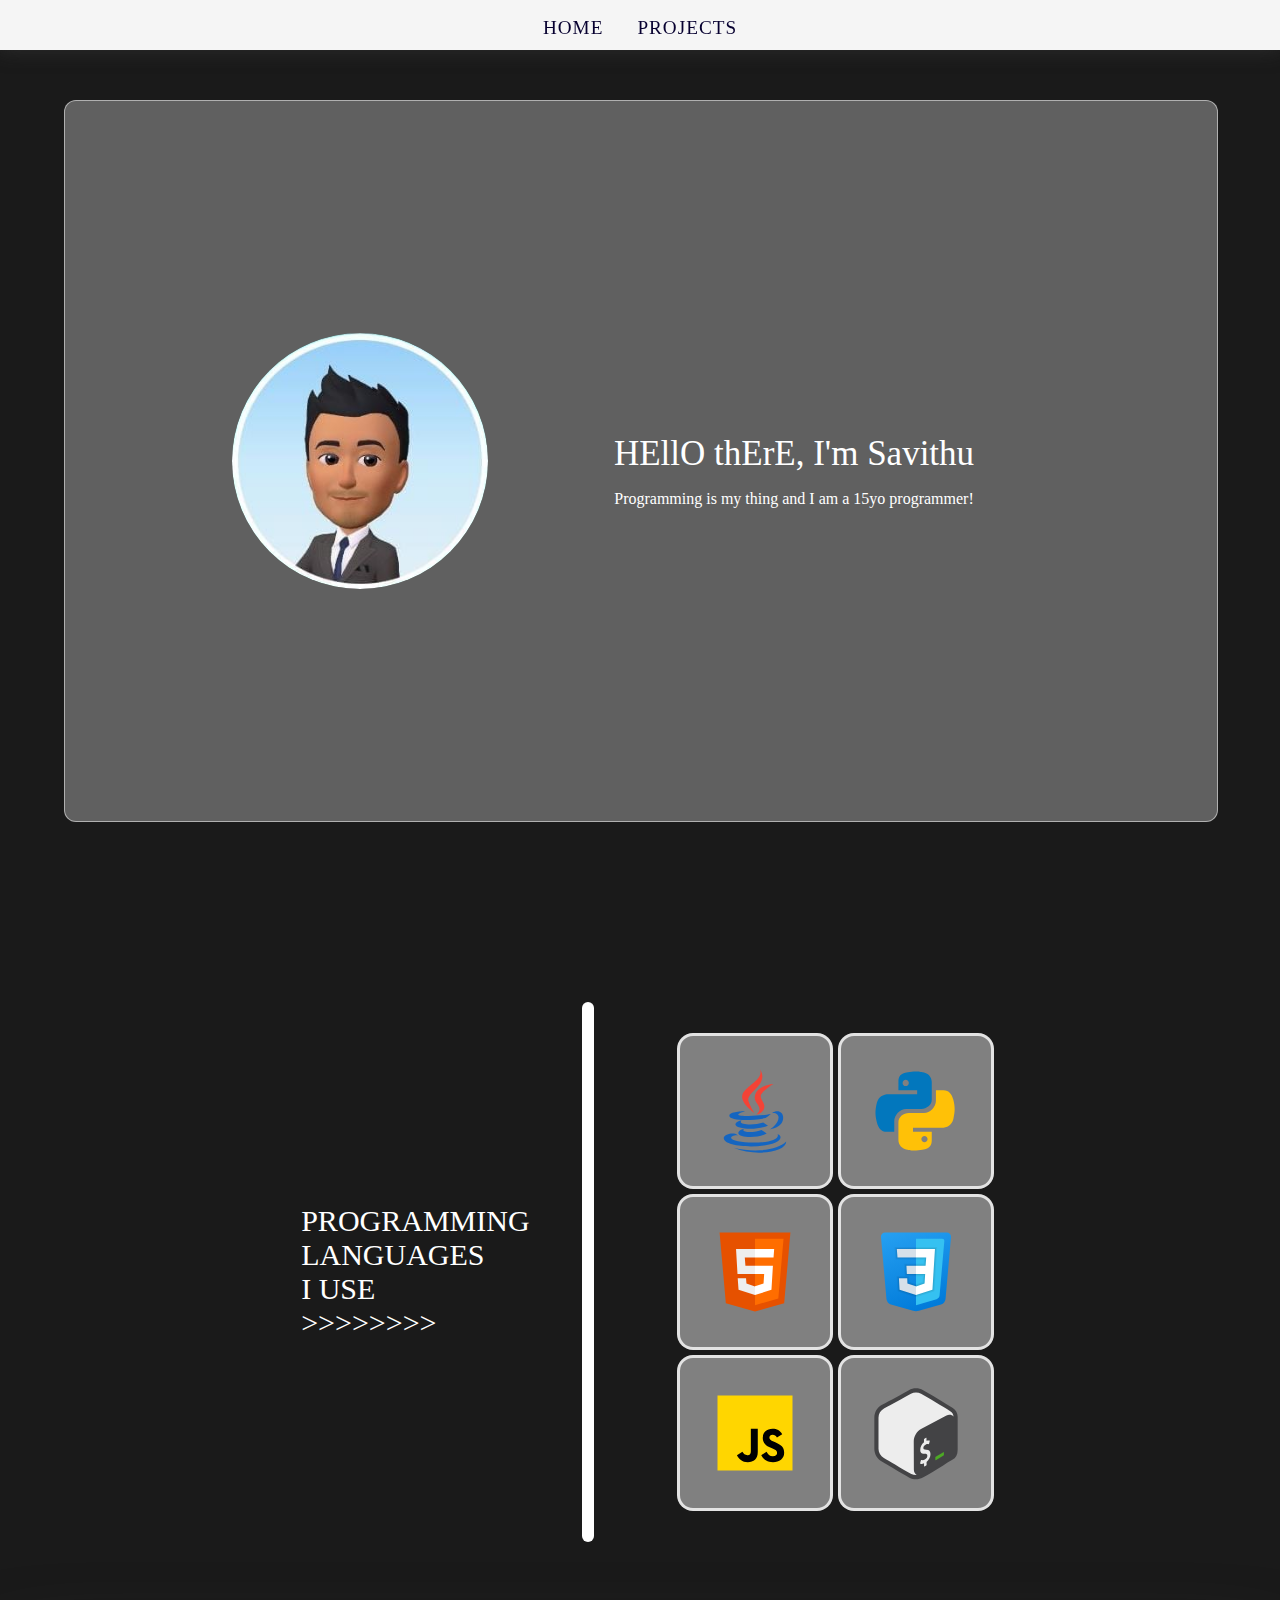
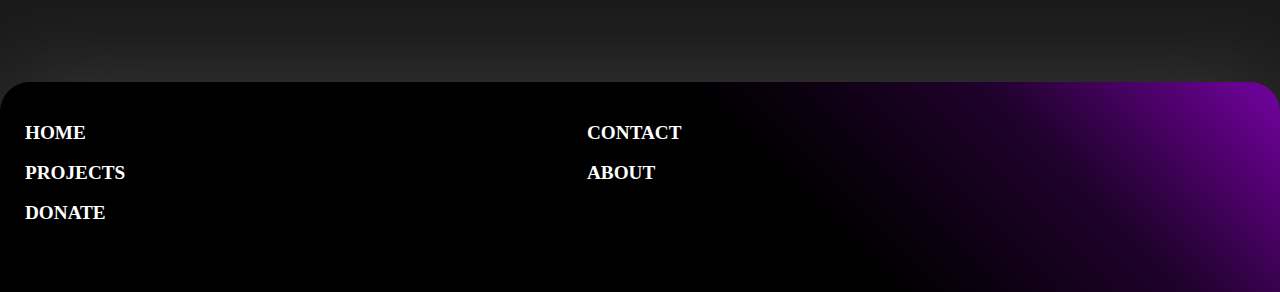
==== commit f1dd191d: "language section" ====
--- a/index.html
+++ b/index.html
@@ -39,10 +39,11 @@
 
 	<section id="languages">
 		<div id="languages_text">
-			<p id="shake" style="font-size: 30px; margin: 3px; color: white;">
+			<p id="lang_text" style="font-size: 30px; margin: 3px; color: white;">
 				<span>PROGRAMMING</span><br>
 				<span>LANGUAGES</span><br>
-				<span>I USE >></span>
+				<span>I USE</span><br>
+				<span>>>>>>>>></span>
 			</p>
 		</div>
 		<div id="divider" style="width: 1%; height: 60vh; background-color: rgb(255, 255, 255); border-radius: 100px; margin: 2%;"></div>
--- a/css/main.css
+++ b/css/main.css
@@ -181,6 +181,9 @@
 	justify-content: center;
 	align-items: center;
 	cursor: pointer;
+	-webkit-user-select: none;
+	-ms-user-select: none;
+	user-select: none;
 }
 
 .languages_button:hover {
@@ -196,25 +199,33 @@
 	transition-duration: 350ms;
 }
 
-#shake:hover {
-	animation: shake 0.8s;
-}
-
-@keyframes shake{
+#lang_text {
+	transition: transform 300ms ease;
+}
+
+#lang_text:hover {
+	animation: lang_text 700ms;
+	/* letter-spacing: 5px; */
+}
+
+@keyframes lang_text{
 	0%{
-		transform: translateX(0px) translateY(0px);
+		letter-spacing: 0px;
+		color: #abd9fc;
 	}
 	25%{
-		transform: translateX(25px) translateY(25px);
+		letter-spacing: 10px;
+		color: #3effc5;
 	}
 	50%{
-		transform: translateX(-25px) translateY(-25px);
+		letter-spacing: 10px;
+		color: #ccff3e;
 	}
 	100%{
-		transform: translateX(0px) translateY(0px);
+		letter-spacing: 0px;
+		color: #ffaba0;
 	}
 }
-
 
 
 
